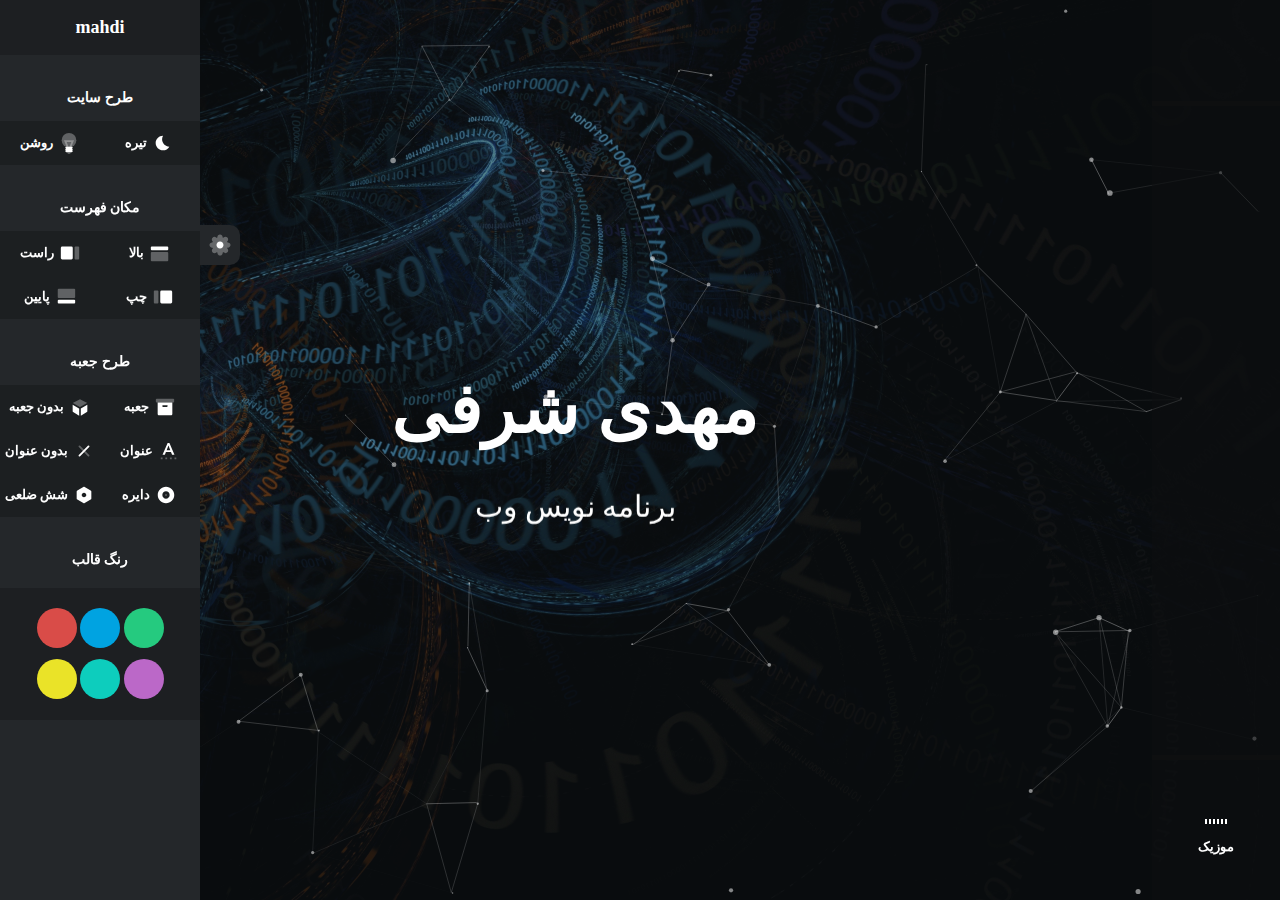
==== m.sh.p.fa/index.html @ a6674c12 "Add files via upload" ====
<!DOCTYPE html>
<html lang="fa" dir="rtl">

<head>

	<!-- Meta -->
	<meta charset="UTF-8">
	<meta name="viewport" content="width=device-width, initial-scale=1.0">
	<meta http-equiv="X-UA-Compatible" content="ie=edge">

	<!-- Title -->
	<title> مهدی شرفی|سایت شخصی  </title>

	<!-- CSS Plugins -->
	<link rel="stylesheet" href="css/plugins/bootstrap.min.css">
	<link rel="stylesheet" href="css/plugins/font-awesome.css">
	<link rel="stylesheet" href="css/plugins/magnific-popup.css">
	<link rel="stylesheet" href="css/plugins/simplebar.css">
	<link rel="stylesheet" href="css/plugins/owl.carousel.min.css">
	<link rel="stylesheet" href="css/plugins/owl.theme.default.min.css">
	<link rel="stylesheet" href="css/plugins/jquery.animatedheadline.css">

	<!-- CSS Base -->
	<link rel="stylesheet" class="theme-st" href="css/style-dark.css">

	<!-- Settings Style -->
	<link rel="stylesheet" class="pos-nav" href="css/settings/right-nav.css">
	<link rel="stylesheet" class="box-bd" href="css/settings/box/box.css">
	<link rel="stylesheet" class="box-st" href="css/settings/box/circle.css">
	<link rel="stylesheet" class="box-tl" href="css/settings/title/title.css">
	<link rel="stylesheet" class="style-cl" href="css/settings/color/green-color.css">

	<link rel="stylesheet" href="setting/style-demo.css">

	<!-- Icon and Color -->
	<link rel="shortcut icon" type="image/png" href="img/f55ed417-8613-4134-843a-6652b8ecb70e.jpg">
	<meta name="theme-color" content="#0e0f10">

</head>

<body>

	<!--Theme Options Start-->
	<div class="style-options">
		<div class="toggle-btn">
			<span>
				<svg xmlns="http://www.w3.org/2000/svg" width="28px" height="28px" viewbox="0 0 24 24">
					<g stroke="none" stroke-width="1" fill="none" fill-rule="evenodd">
						<rect x="0" y="0" width="24" height="24"></rect>
						<path d="M18.6225,9.75 L18.75,9.75 C19.9926407,9.75 21,10.7573593 21,12 C21,13.2426407 19.9926407,14.25 18.75,14.25 L18.6854912,14.249994 C18.4911876,14.250769 18.3158978,14.366855 18.2393549,14.5454486 C18.1556809,14.7351461 18.1942911,14.948087 18.3278301,15.0846699 L18.372535,15.129375 C18.7950334,15.5514036 19.03243,16.1240792 19.03243,16.72125 C19.03243,17.3184208 18.7950334,17.8910964 18.373125,18.312535 C17.9510964,18.7350334 17.3784208,18.97243 16.78125,18.97243 C16.1840792,18.97243 15.6114036,18.7350334 15.1896699,18.3128301 L15.1505513,18.2736469 C15.008087,18.1342911 14.7951461,18.0956809 14.6054486,18.1793549 C14.426855,18.2558978 14.310769,18.4311876 14.31,18.6225 L14.31,18.75 C14.31,19.9926407 13.3026407,21 12.06,21 C10.8173593,21 9.81,19.9926407 9.81,18.75 C9.80552409,18.4999185 9.67898539,18.3229986 9.44717599,18.2361469 C9.26485393,18.1556809 9.05191298,18.1942911 8.91533009,18.3278301 L8.870625,18.372535 C8.44859642,18.7950334 7.87592081,19.03243 7.27875,19.03243 C6.68157919,19.03243 6.10890358,18.7950334 5.68746499,18.373125 C5.26496665,17.9510964 5.02757002,17.3784208 5.02757002,16.78125 C5.02757002,16.1840792 5.26496665,15.6114036 5.68716991,15.1896699 L5.72635306,15.1505513 C5.86570889,15.008087 5.90431906,14.7951461 5.82064513,14.6054486 C5.74410223,14.426855 5.56881236,14.310769 5.3775,14.31 L5.25,14.31 C4.00735931,14.31 3,13.3026407 3,12.06 C3,10.8173593 4.00735931,9.81 5.25,9.81 C5.50008154,9.80552409 5.67700139,9.67898539 5.76385306,9.44717599 C5.84431906,9.26485393 5.80570889,9.05191298 5.67216991,8.91533009 L5.62746499,8.870625 C5.20496665,8.44859642 4.96757002,7.87592081 4.96757002,7.27875 C4.96757002,6.68157919 5.20496665,6.10890358 5.626875,5.68746499 C6.04890358,5.26496665 6.62157919,5.02757002 7.21875,5.02757002 C7.81592081,5.02757002 8.38859642,5.26496665 8.81033009,5.68716991 L8.84944872,5.72635306 C8.99191298,5.86570889 9.20485393,5.90431906 9.38717599,5.82385306 L9.49484664,5.80114977 C9.65041313,5.71688974 9.7492905,5.55401473 9.75,5.3775 L9.75,5.25 C9.75,4.00735931 10.7573593,3 12,3 C13.2426407,3 14.25,4.00735931 14.25,5.25 L14.249994,5.31450877 C14.250769,5.50881236 14.366855,5.68410223 14.552824,5.76385306 C14.7351461,5.84431906 14.948087,5.80570889 15.0846699,5.67216991 L15.129375,5.62746499 C15.5514036,5.20496665 16.1240792,4.96757002 16.72125,4.96757002 C17.3184208,4.96757002 17.8910964,5.20496665 18.312535,5.626875 C18.7350334,6.04890358 18.97243,6.62157919 18.97243,7.21875 C18.97243,7.81592081 18.7350334,8.38859642 18.3128301,8.81033009 L18.2736469,8.84944872 C18.1342911,8.99191298 18.0956809,9.20485393 18.1761469,9.38717599 L18.1988502,9.49484664 C18.2831103,9.65041313 18.4459853,9.7492905 18.6225,9.75 Z" fill="#000000" fill-rule="nonzero" opacity="0.3"></path>
						<path d="M12,15 C13.6568542,15 15,13.6568542 15,12 C15,10.3431458 13.6568542,9 12,9 C10.3431458,9 9,10.3431458 9,12 C9,13.6568542 10.3431458,15 12,15 Z" fill="#000000"></path>
					</g>
				</svg>
			</span>
		</div>
		<div class="style-menu" data-simplebar>
			<div class="theme-style">
				<h4 class="mt-30 mb-10">طرح سایت</h4>
				<ul>
					<li>
						<a href="css/style-dark.css">
							<svg xmlns="http://www.w3.org/2000/svg" width="22px" height="22px" viewbox="0 0 24 24">
								<g stroke="none" stroke-width="1" fill="none" fill-rule="evenodd">
									<rect x="0" y="0" width="24" height="24"></rect>
									<path d="M12.0700837,4.0003006 C11.3895108,5.17692613 11,6.54297551 11,8 C11,12.3948932 14.5439081,15.9620623 18.9299163,15.9996994 C17.5467214,18.3910707 14.9612535,20 12,20 C7.581722,20 4,16.418278 4,12 C4,7.581722 7.581722,4 12,4 C12.0233848,4 12.0467462,4.00010034 12.0700837,4.0003006 Z" fill="#000000"></path>
								</g>
							</svg> تیره
						</a>
					</li>
					<li>
						<a href="css/style-light.css">
							<svg xmlns="http://www.w3.org/2000/svg" width="22px" height="22px" viewbox="0 0 24 24">
								<g stroke="none" stroke-width="1" fill="none" fill-rule="evenodd">
									<rect x="0" y="0" width="24" height="24"></rect>
									<circle fill="#000000" opacity="0.3" cx="12" cy="9" r="8"></circle>
									<path d="M14.5297296,11 L9.46184488,11 L11.9758349,17.4645458 L14.5297296,11 Z M10.5679953,19.3624463 L6.53815512,9 L17.4702704,9 L13.3744964,19.3674279 L11.9759405,18.814912 L10.5679953,19.3624463 Z" fill="#000000" fill-rule="nonzero" opacity="0.3"></path>
									<path d="M10,22 L14,22 L14,22 C14,23.1045695 13.1045695,24 12,24 L12,24 C10.8954305,24 10,23.1045695 10,22 Z" fill="#000000" opacity="0.3"></path>
									<path d="M9,20 C8.44771525,20 8,19.5522847 8,19 C8,18.4477153 8.44771525,18 9,18 C8.44771525,18 8,17.5522847 8,17 C8,16.4477153 8.44771525,16 9,16 L15,16 C15.5522847,16 16,16.4477153 16,17 C16,17.5522847 15.5522847,18 15,18 C15.5522847,18 16,18.4477153 16,19 C16,19.5522847 15.5522847,20 15,20 C15.5522847,20 16,20.4477153 16,21 C16,21.5522847 15.5522847,22 15,22 L9,22 C8.44771525,22 8,21.5522847 8,21 C8,20.4477153 8.44771525,20 9,20 Z" fill="#000000"></path>
								</g>
							</svg> روشن
						</a>
					</li>
				</ul>
			</div>
			<div class="style-nav">
				<h4 class="mt-30 mb-10">مکان فهرست</h4>
				<ul>
					<li>
						<a href="css/settings/top-nav.css">
							<svg xmlns="http://www.w3.org/2000/svg" width="22px" height="22px" viewbox="0 0 24 24">
								<g stroke="none" stroke-width="1" fill="none" fill-rule="evenodd">
									<rect x="0" y="0" width="24" height="24"></rect>
									<rect fill="#000000" x="2" y="5" width="19" height="4" rx="1"></rect>
									<rect fill="#000000" opacity="0.3" x="2" y="11" width="19" height="10" rx="1"></rect>
								</g>
							</svg> بالا
						</a>
					</li>
					<li>
						<a href="css/settings/right-nav.css">
							<svg xmlns="http://www.w3.org/2000/svg" width="22px" height="22px" viewbox="0 0 24 24">
								<g stroke="none" stroke-width="1" fill="none" fill-rule="evenodd">
									<rect x="0" y="0" width="24" height="24"></rect>
									<rect fill="#000000" x="2" y="5" width="13" height="14" rx="1.5"></rect>
									<rect fill="#000000" opacity="0.3" x="17" y="5" width="5" height="14" rx="1"></rect>
								</g>
							</svg> راست
						</a>
					</li>
					<li>
						<a href="css/settings/left-nav.css">
							<svg xmlns="http://www.w3.org/2000/svg" width="22px" height="22px" viewbox="0 0 24 24">
								<g stroke="none" stroke-width="1" fill="none" fill-rule="evenodd">
									<rect x="0" y="0" width="24" height="24"></rect>
									<rect fill="#000000" x="9" y="5" width="13" height="14" rx="1.5"></rect>
									<rect fill="#000000" opacity="0.3" x="2" y="5" width="5" height="14" rx="1"></rect>
								</g>
							</svg> چپ
						</a>
					</li>
					<li>
						<a href="css/settings/bottom-nav.css">
							<svg xmlns="http://www.w3.org/2000/svg" width="22px" height="22px" viewbox="0 0 24 24" style="transform: rotateZ(180deg);">
								<g stroke="none" stroke-width="1" fill="none" fill-rule="evenodd">
									<rect x="0" y="0" width="24" height="24"></rect>
									<rect fill="#000000" x="2" y="5" width="19" height="4" rx="1"></rect>
									<rect fill="#000000" opacity="0.3" x="2" y="11" width="19" height="10" rx="1"></rect>
								</g>
							</svg> پایین
						</a>
					</li>
				</ul>
			</div>
			<div class="box-body">
				<h4 class="mt-30 mb-10">طرح جعبه</h4>
				<ul>
					<li>
						<a href="css/settings/box/box.css">
							<svg xmlns="http://www.w3.org/2000/svg" width="22px" height="22px" viewbox="0 0 24 24">
								<g stroke="none" stroke-width="1" fill="none" fill-rule="evenodd">
									<rect x="0" y="0" width="24" height="24"></rect>
									<path d="M4,7 L20,7 L20,19.5 C20,20.3284271 19.3284271,21 18.5,21 L5.5,21 C4.67157288,21 4,20.3284271 4,19.5 L4,7 Z M10,10 C9.44771525,10 9,10.4477153 9,11 C9,11.5522847 9.44771525,12 10,12 L14,12 C14.5522847,12 15,11.5522847 15,11 C15,10.4477153 14.5522847,10 14,10 L10,10 Z" fill="#000000"></path>
									<rect fill="#000000" opacity="0.3" x="2" y="3" width="20" height="4" rx="1"></rect>
								</g>
							</svg> جعبه
						</a>
					</li>
					<li>
						<a href="css/settings/box/no-box.css">
							<svg xmlns="http://www.w3.org/2000/svg" width="22px" height="22px" viewbox="0 0 24 24">
								<g stroke="none" stroke-width="1" fill="none" fill-rule="evenodd">
									<rect x="0" y="0" width="24" height="24"></rect>
									<path d="M4,9.67471899 L10.880262,13.6470401 C10.9543486,13.689814 11.0320333,13.7207107 11.1111111,13.740321 L11.1111111,21.4444444 L4.49070127,17.526473 C4.18655139,17.3464765 4,17.0193034 4,16.6658832 L4,9.67471899 Z M20,9.56911707 L20,16.6658832 C20,17.0193034 19.8134486,17.3464765 19.5092987,17.526473 L12.8888889,21.4444444 L12.8888889,13.6728275 C12.9050191,13.6647696 12.9210067,13.6561758 12.9368301,13.6470401 L20,9.56911707 Z" fill="#000000"></path>
									<path d="M4.21611835,7.74669402 C4.30015839,7.64056877 4.40623188,7.55087574 4.5299008,7.48500698 L11.5299008,3.75665466 C11.8237589,3.60013944 12.1762411,3.60013944 12.4700992,3.75665466 L19.4700992,7.48500698 C19.5654307,7.53578262 19.6503066,7.60071528 19.7226939,7.67641889 L12.0479413,12.1074394 C11.9974761,12.1365754 11.9509488,12.1699127 11.9085461,12.2067543 C11.8661433,12.1699127 11.819616,12.1365754 11.7691509,12.1074394 L4.21611835,7.74669402 Z" fill="#000000" opacity="0.3"></path>
								</g>
							</svg> بدون جعبه
						</a>
					</li>
				</ul>
			</div>
			<div class="box-title">
				<ul>
					<li>
						<a href="css/settings/title/title.css">
							<svg xmlns="http://www.w3.org/2000/svg" width="22px" height="22px" viewbox="0 0 24 24">
								<g stroke="none" stroke-width="1" fill="none" fill-rule="evenodd">
									<rect x="0" y="0" width="24" height="24"></rect>
									<path d="M3,19 L5,19 L5,21 L3,21 L3,19 Z M8,19 L10,19 L10,21 L8,21 L8,19 Z M13,19 L15,19 L15,21 L13,21 L13,19 Z M18,19 L20,19 L20,21 L18,21 L18,19 Z" fill="#000000" opacity="0.3"></path>
									<path d="M10.504,3.256 L12.466,3.256 L17.956,16 L15.364,16 L14.176,13.084 L8.65000004,13.084 L7.49800004,16 L4.96000004,16 L10.504,3.256 Z M13.384,11.14 L11.422,5.956 L9.42400004,11.14 L13.384,11.14 Z" fill="#000000"></path>
								</g>
							</svg> عنوان
						</a>
					</li>
					<li>
						<a href="css/settings/title/no-title.css">
							<svg xmlns="http://www.w3.org/2000/svg" width="22px" height="22px" viewbox="0 0 24 24">
								<g stroke="none" stroke-width="1" fill="none" fill-rule="evenodd">
									<g transform="translate(12.000000, 12.000000) rotate(-45.000000) translate(-12.000000, -12.000000) translate(4.000000, 4.000000)" fill="#000000">
										<rect x="0" y="7" width="16" height="2" rx="1"></rect>
										<rect opacity="0.3" transform="translate(8.000000, 8.000000) rotate(-270.000000) translate(-8.000000, -8.000000) " x="0" y="7" width="16" height="2" rx="1"></rect>
									</g>
								</g>
							</svg> بدون عنوان
						</a>
					</li>
				</ul>
			</div>
			<div class="box-style">
				<ul>
					<li>
						<a href="css/settings/box/circle.css">
							<svg xmlns="http://www.w3.org/2000/svg" width="22px" height="22px" viewbox="0 0 24 24">
								<g stroke="none" stroke-width="1" fill="none" fill-rule="evenodd">
									<rect x="0" y="0" width="24" height="24"></rect>
									<path d="M12,21 C7.02943725,21 3,16.9705627 3,12 C3,7.02943725 7.02943725,3 12,3 C16.9705627,3 21,7.02943725 21,12 C21,16.9705627 16.9705627,21 12,21 Z M12,16 C14.209139,16 16,14.209139 16,12 C16,9.790861 14.209139,8 12,8 C9.790861,8 8,9.790861 8,12 C8,14.209139 9.790861,16 12,16 Z" fill="#000000"></path>
									<circle fill="#000000" opacity="0.3" cx="12" cy="12" r="1"></circle>
								</g>
							</svg> دایره
						</a>
					</li>
					<li>
						<a href="css/settings/box/hexagon.css">
							<svg xmlns="http://www.w3.org/2000/svg" width="22px" height="22px" viewbox="0 0 24 24">
								<g stroke="none" stroke-width="1" fill="none" fill-rule="evenodd">
									<rect x="0" y="0" width="24" height="24"></rect>
									<path d="M12.7442084,3.27882877 L19.2473374,6.9949025 C19.7146999,7.26196679 20.003129,7.75898194 20.003129,8.29726722 L20.003129,15.7027328 C20.003129,16.2410181 19.7146999,16.7380332 19.2473374,17.0050975 L12.7442084,20.7211712 C12.2830594,20.9846849 11.7169406,20.9846849 11.2557916,20.7211712 L4.75266256,17.0050975 C4.28530007,16.7380332 3.99687097,16.2410181 3.99687097,15.7027328 L3.99687097,8.29726722 C3.99687097,7.75898194 4.28530007,7.26196679 4.75266256,6.9949025 L11.2557916,3.27882877 C11.7169406,3.01531506 12.2830594,3.01531506 12.7442084,3.27882877 Z M12,14.5 C13.3807119,14.5 14.5,13.3807119 14.5,12 C14.5,10.6192881 13.3807119,9.5 12,9.5 C10.6192881,9.5 9.5,10.6192881 9.5,12 C9.5,13.3807119 10.6192881,14.5 12,14.5 Z" fill="#000000"></path>
								</g>
							</svg> شش ضلعی
						</a>
					</li>
				</ul>
			</div>
			<div class="style-color mb-70">
				<h4 class="mt-30 mb-10">رنگ قالب</h4>
				<ul>
					<li><a href="css/settings/color/green-color.css" style="background-color: #25ca7f;"></a></li>
					<li><a href="css/settings/color/blue-color.css" style="background-color: #00a3e1;"></a></li>
					<li><a href="css/settings/color/red-color.css" style="background-color: #d94c48;"></a></li>
					<li><a href="css/settings/color/purple-color.css" style="background-color: #bb68c8;"></a></li>
					<li><a href="css/settings/color/sea-color.css" style="background-color: #0dcdbd;"></a></li>
					<li><a href="css/settings/color/yellow-color.css" style="background-color: #eae328;"></a></li>
				</ul>
			</div>
		</div>
	</div>

	<!-- Preloader -->
	<div id="preloader">
		<div class="loading-area">
			<div class="circle"></div>
		</div>
		<div class="left-side"></div>
		<div class="right-side"></div>
	</div>

	<!-- Main Site -->
	<div id="home">
		<div id="about">
			<div id="resume">
				<div id="portfolio">
					<div id="blog">
						<div id="contact">

							<div class="header-mobile">
								<a class="header-toggle"><i class="fas fa-bars"></i></a>
								<h2>منو</h2>
							</div>

							<!-- Left Block -->
							<nav class="header-main" data-simplebar>

								<!-- Logo -->
								<div class="logo">
									<img src="" alt="">
								</div>

								<ul>
									<li data-tooltip="خانه" data-position="top">
										<a href="#home" class="icon-h fas fa-house-damage"></a>
									</li>
									<li data-tooltip="درباره من" data-position="top">
										<a href="#about" class="icon-a fas fa-user-tie"></a>
									</li>
									<li data-tooltip="مهارت ها" data-position="top">
										<a href="#resume" class="icon-b fas fa-receipt"></a>
									</li>
									<li data-tooltip="نمونه‌کارها" data-position="top">
										<a href="#portfolio" class="fas fa-clone"></a>
									</li>
									<li data-tooltip="تماس" data-position="bottom">
										<a href="#contact" class="icon-c fas fa-envelope"></a>
									</li>
								</ul>

								<!-- Sound wave -->
								<a class="music-bg">
									<div class="lines">
										<span></span>
										<span></span>
										<span></span>
										<span></span>
										<span></span>
										<span></span>
									</div>
									<p> موزیک </p>
								</a>
							</nav>

							<!-- Home Section -->
							<div class="pt-home" style="background-image: url('img/123827_original_3950x2700.jpg')">

								<!-- Particles -->
								<div id="particles-js"></div>

								<section>

									<!-- Banner -->
									<div class="banner">
										<h1>مهدی شرفی</h1>
										<p class="cd-headline rotate-1">
											<span class="cd-words-wrapper">
												<b class="is-visible"> برنامه نویس وب  </b>
												<b>طراح انواع سایت های html.css</b>
												<b>m.sh.p</b>
												<b>فریلنسر</b>
												<b></b>
											</span>
										</p>
									</div>

									<!-- Social -->
									<div class="social">
										<ul>
											 <li><a href="https://wa.me/+989212232703"><i class="fab fa-whatsapp"></i></a></li>
											<li><a href="https://www.instagram.com/mahdi_sharafiii/" target="_blank"><i class="fab fa-instagram"></i></a></li>
											 <li><a href="https://t.me/mahdishdev"><i class="fab fa-telegram"></i></a></li> 
											 <li><a href="https://open.spotify.com/user/swfshv1x6clx6pa3zpcc4kh2e?si=oCF1dfNXTrKYcARxW3dyKQ&utm_source=whatsapp"><i class="fab fa-spotify"></i></a></li> 
											 <li><a href="#"><i class="fab fa-youtube"></i></a></li> 
										</ul>
									</div>
								</section>
							</div>

							<!-- About Section -->
							<div class="page pt-about" data-simplebar>
								<section class="container">

									<!-- Section Title -->
									<div class="header-page mt-70 mob-mt">
										<h2>درباره من</h2>
										<span></span>
									</div>

									<!-- Personal Info Start -->
									<div class="row mt-100">

										<!-- Information Block -->
										<div class="col-lg-12 col-sm-12">
											<div class="info box-1">
												<div class="row">
													<div class="col-lg-3 col-sm-4">
														<div class="photo">
															<img alt="" src="687b9170-6b01-4242-8e58-f4dc13af6b1d.jpg">
														</div>
													</div>
													<div class="col-lg-9 col-sm-8">
														<h4>مهدی شرفی</h4>
														<div class="loc">
															<i class="fas fa-map-marked-alt"></i> هرمزگان، ایران
														</div>
														<p>مهدی شرفی هستم. برنامه نویسی رو از 8 ماه پیش با علاقه و اشتیاق بسیار شروع کردم و الان یک توسعه دهنده وبسایت html.cssهستم
														</p>
														<p> علاقه ای به برنامه نویسی موبایل ندارم و حرفه و علاقه من در زمینه برنامه نویسی وب هست
														</p>
													</div>

													<!-- Icon Info -->
													<div class="col-lg-3 col-sm-4">
														<div class="info-icon">
															<i class="fas fa-award"></i>
															<div class="desc-icon">
																<h6>مدارک </h6>
																<p>html / css</p>
															</div>
														</div>
													</div>

													<!-- Icon Info -->
													<div class="col-lg-3 col-sm-4">
														<div class="info-icon">
															<i class="fas fa-chalkboard-teacher"></i>
															<div class="desc-icon">
																<h6>front end</h6>
																<p>front end</p>
															</div>
														</div>
													</div>

													<!-- Icon Info -->
													<div class="col-lg-3 col-sm-4">
														<div class="info-icon">
															<i class="far fa-calendar-alt"></i>
															<div class="desc-icon">
																<h6>6 ماه تجربه</h6>
																<p>برنامه نویسی</p>
															</div>
														</div>
													</div>
													<div class="col-lg-3 col-sm-4">
														<div class="info-icon">
															<i class="fas fa-code"></i>
															<div class="desc-icon">
																<h6>برنامه نویس وب</h6>
																<p>Web </p>
															</div>
														</div>
													</div>
													<!-- <div class="col-lg-3 col-sm-12 pt-50">
														<a href="#" class="btn-st">دریافت رزومه</a>
													</div> -->
												</div>
											</div>
										</div>
									</div>

									<!-- Interests Row Start -->
									<div class="row mt-100">

										<!-- Header Block -->
										<div class="col-md-12">
											<div class="header-box mb-50">
												<h3>علایق من</h3>
											</div>
										</div>

										<div class="col-lg-12 col-sm-12">
											<div class="box-2">
												<div class="row">
													<!-- Interests Item -->
													<div class="col-lg-3 col-sm-6">
														<div class="inter-icon">
															<i class="fas fa-code"></i>
															<div class="desc-inter">
																<h6>کد زدن</h6>
															</div>
														</div>
													</div>
													<!-- Interests Item -->
													<div class="col-lg-3 col-sm-6">
														<div class="inter-icon">
															<i class="fas fa-music"></i>
															<div class="desc-inter">
																<h6>موزیک</h6>
															</div>
														</div>
													</div>

													<!-- Interests Item -->
													<div class="col-lg-3 col-sm-6">
														<div class="inter-icon">
															<i class="fas fa-route"></i>
															<div class="desc-inter">
																<h6>گردشگری</h6>
															</div>
														</div>
													</div>

													

													<!-- Interests Item -->
													<div class="col-lg-3 col-sm-6">
														<div class="inter-icon">
															<i class="fas fa-film"></i>
															<div class="desc-inter">
																<h6>فیلم</h6>
															</div>
														</div>
													</div>

													<!-- Interests Item -->
													

													<!-- Interests Item -->
													<div class="col-lg-3 col-sm-6">
														<div class="inter-icon">
															<i class="fas fa-book"></i>
															<div class="desc-inter">
																<h6>کتاب</h6>
															</div>
														</div>
													</div>

													<!-- Interests Item -->
													<div class="col-lg-3 col-sm-6">
														<div class="inter-icon">
															<i class="fas fa-gamepad"></i>
															<div class="desc-inter">
																<h6>بازی</h6>
															</div>
														</div>
													</div>
												</div>
											</div>
										</div>
									</div>
								</section>
							</div>

							<!-- Resume Section -->
							<div class="page pt-resume" data-simplebar>
								<section class="container">

									<!-- Section Title -->
									<!-- <div class="header-page mt-70 mob-mt">
										<h2> ها</h2>
										<span></span>
									</div> -->

									<!-- Experience & Education Row Start -->
									

									<!-- Skills Row Start -->
									<div class="row mt-100">

										<!-- Header Block -->
										<div class="col-md-12">
											<div class="header-box mb-50">
												<h3>مهارت ها</h3>
											</div>
										</div>
									</div>

									<div class="box-1 skills">
										<div class="row">
											<div class="col-md-6">

												<!-- Skill Item -->
												<div class="skill-item">
													<h4 class="progress-title">html</h4>
													<div class="progress">
														<div class="progress-bar" style="width:93%">
															<div class="progress-value">93%</div>
														</div>
													</div>
												</div>

												<!-- Skill Item -->
												<div class="skill-item">
													<h4 class="progress-title">Javascript</h4>
													<div class="progress">
														<div class="progress-bar" style="width:30%">
															<div class="progress-value">30%</div>
														</div>
													</div>
												</div>

												<!-- Skill Item -->
												<div class="skill-item">
													<h4 class="progress-title"></h4>
													<div class="progress">
														<div class="progress-bar" style="width:0%">
															<div class="progress-value"></div>
														</div>
													</div>
												</div>

												<!-- Skill Item -->
												<div class="skill-item">
													<h4 class="progress-title"></h4> </h4>
													<div class="progress">
														<div class="progress-bar" style="width:0%">
															<div class="progress-value"></div>
														</div>
													</div>
												</div>
												<!-- Skill Item -->
												<div class="skill-item">
													<h4 class="progress-title"></h4>
													<div class="progress">
														<div class="progress-bar" style="width:0%">
															<div class="progress-value"></div>
														</div>
													</div>
												</div>
												<!-- Skill Item -->
												<div class="skill-item">
													<h4 class="progress-title"></h4>
													<div class="progress">
														<div class="progress-bar" style="width:0%">
															<div class="progress-value"></div>
														</div>
													</div>
												</div>
												<!-- Skill Item -->
												<div class="skill-item">
													<h4 class="progress-title"> </h4>
													<div class="progress">
														<div class="progress-bar" style="width:0%">
															<div class="progress-value"></div>
														</div>
													</div>
												</div>
												<!-- Skill Item -->
												<div class="skill-item">
													<h4 class="progress-title"></h4>
													<div class="progress">
														<div class="progress-bar" style="width:0%">
															<div class="progress-value"></div>
														</div>
													</div>
												</div>
											</div>
											<div class="col-md-6">
																								<!-- Skill Item -->
																								<div class="skill-item">
																									<h4 class="progress-title">css</h4>
																									<div class="progress">
																										<div class="progress-bar" style="width:80%">
																											<div class="progress-value">80%</div>
																										</div>
																									</div>
																								</div>
																								<!-- Skill Item -->
																								<div class="skill-item">
																									<h4 class="progress-title">html5 </h4>
																									<div class="progress">
																										<div class="progress-bar" style="width:90%">
																											<div class="progress-value">90%</div>
																										</div>
																									</div>
																								</div>
												
																								<div class="skill-item">
																									<h4 class="progress-title"></h4>
																									<div class="progress">
																										<div class="progress-bar" style="width:0%">
																											<div class="progress-value"></div>
																										</div>
																									</div>
																								</div>
																								<div class="skill-item">
																									<h4 class="progress-title"></h4>
																									<div class="progress">
																										<div class="progress-bar" style="width:0%">
																											<div class="progress-value"></div>
																										</div>
																									</div>
																								</div>
																								<div class="skill-item">
																									<h4 class="progress-title"></h4>
																									<div class="progress">
																										<div class="progress-bar" style="width:0%">
																											<div class="progress-value"></div>
																										</div>
																									</div>
																								</div>
												
																								<div class="skill-item">
																									<h4 class="progress-title">  </h4>
																									<div class="progress">
																										<div class="progress-bar" style="width:0%">
																											<div class="progress-value"></div>
																										</div>
																									</div>
																								</div>
																								<div class="skill-item">
																									<h4 class="progress-title"></h4>
																									<div class="progress">
																										<div class="progress-bar" style="width:0%">
																											<div class="progress-value"></div>
																										</div>
																									</div>
																								</div>
																								<div class="skill-item">
																									<h4 class="progress-title"> </h4>
																									<div class="progress">
																										<div class="progress-bar" style="width:0%">
																											<div class="progress-value"></div>
																										</div>
																									</div>
																								</div>
											</div>
										</div>
									</div>

									<!-- Work Process Row Start -->
									<div class="row mt-100">

										<!-- Header Block -->
										<div class="col-md-12">
											<div class="header-box mb-50">
												<h3>پروسه کاری من</h3>
											</div>
										</div>
									</div>

									<div class="box-2 work-process mb-100">
										<div class="row">
											<div class="col-lg-4 col-sm-12 ltr">

												<!-- Working Process Item-->
												<div class="single-wp width-sm process-1">
													<p class="wp-step">01</p>
													<h4 class="wp-title">بررسی ایده</h4>
												</div>

												<!-- Working Process Item-->
												<div class="single-wp width-sm process-2">
													<p class="wp-step">02</p>
													<h4 class="wp-title">ارائه طرح اولیه</h4>
													
												</div>
											</div>

											<div class="col-lg-4 hidden-sm">

												<!-- Working Process Circle-->
												<div class="wp-circle">
													<h4>پروسه کاری</h4>
													<span class="dots top-l"></span>
													<span class="dots bottom-l"></span>
													<span class="dots top-r"></span>
													<span class="dots bottom-r"></span>
												</div>
											</div>

											<div class="col-lg-4 col-sm-12 rtl">

												<!-- Working Process Item-->
												<div class="single-wp width-sm process-3">
													<p class="wp-step">03</p>
													<h4 class="wp-title">طرح اولیه وب</h4>
							
												</div>

												<!-- Working Process Item-->
												<div class="single-wp width-sm process-4">
													<p class="wp-step">04</p>
													<h4 class="wp-title">طرح نهایی</h4>
										
												</div>
											</div>
										</div>
									</div>
								</section>
							</div>

							<!-- Portfolio Section -->
							<div class="page pt-portfolio" data-simplebar>
								<section class="container">

									<!-- Section Title -->
									<div class="header-page mt-70 mob-mt">
										<h2>نمونه‌کارها</h2>
										<span></span>
									</div>

									<!-- Portfolio Filter Row Start -->
									<div class="row mt-100">
										<div class="col-lg-12 col-sm-12 portfolio-filter">
											<ul>
												<li class="active" data-filter="*">پروژه ها</li>
											</ul>
										</div>
									</div>

									<!-- Portfolio Item Row Start -->
									<div class="row portfolio-items mt-100 mb-100">

										<!-- Portfolio Item -->
										<div class="item col-lg-4 col-sm-6 graphic">
											
												<figcaption>
											
											</figure>
										</div>

										<!-- Portfolio Item -->
										<div class="item col-lg-4 col-sm-6 design">
											<figure>
												<img alt="" src="7120d65d-9125-4c08-ad0b-6c0814b1a7b0.jpg">
												<figcaption>
													<h3>تور بزرگ هرمزگان</h3>
													<p>گردشگری</p><i class="fas fa-image"></i>	<i class="fas fa-image"><a href="fas fa-eye"></a></i>													
													<a class="https://mahdisharafi.github.io/tour-hormozgan/" href="https://mahdisharafi.github.io/tour-hormozgan/"></a>													
												</figcaption>
											</figure>
										</div>
										<!-- Portfolio Item -->
										<div class="item col-lg-4 col-sm-6 graphic">
											<figure>
											
												</figcaption>
											</figure>
										</div>

										<!-- Portfolio Item -->
										<div class="item col-lg-4 col-sm-6 graphic">
											<figure>
											
												</figcaption>
											</figure>
										</div>

										<!-- Portfolio Item -->
										<div class="item col-lg-4 col-sm-6 brand">
											<figure>
											
												<figcaption>
												
											</figure>
										</div>

										<!-- Portfolio Item -->
										<div class="item col-lg-4 col-sm-6 graphic">
											<figure>
											
												</figcaption>
											</figure>
										</div>

									

										
									</div>
								</section>
							</div>
							<!-- Blog Section -->
							<div class="page pt-blog" data-simplebar>
								<section class="container">

									<!-- Section Title -->
									<div class="header-page mt-70 mob-mt">
										<h2>بلاگ</h2>
										<span></span>
									</div>

									<!-- Blog Row Start -->
									<div class="row blog-masonry mt-100 mb-50">

										<!-- Blog Item -->
										<div class="col-lg-4 col-sm-6">
											<div class="blog-item">
												<div class="thumbnail">
													<a href="blog-single.html"><img alt="" src="img/blog/img-1.jpg"></a>
												</div>
												<h4><a href="blog-single.html">راه موفقیت</a></h4>
												<ul>
													<li><a href="#">15 اسفند 1398</a></li>
													<li><a href="#">سبک زندگی</a></li>
												</ul>
												<div class="blog-btn">
													<a href="blog-single.html" class="btn-st">بیشتر بخوانید</a>
												</div>
											</div>
										</div>

										<!-- Blog Item -->
										<div class="col-lg-4 col-sm-6">
											<div class="blog-item">
												<div class="thumbnail">
													<a href="blog-single.html"><img alt="" src="img/blog/img-2.jpg"></a>
													<a href="video/video-iframe.html" class="btn-play"></a>
												</div>
												<h4><a href="blog-single.html">راه موفقیت</a></h4>
												<ul>
													<li><a href="#">10 اسفند 1398</a></li>
													<li><a href="#">سبک زندگی</a></li>
												</ul>
												<div class="blog-btn">
													<a href="blog-single.html" class="btn-st">بیشتر بخوانید</a>
												</div>
											</div>
										</div>

										<!-- Blog Item -->
										<div class="col-lg-4 col-sm-6">
											<div class="blog-item">
												<div class="thumbnail">
													<a href="blog-single.html"><img alt="" src="img/blog/img-3.jpg"></a>
												</div>
												<h4><a href="blog-single.html">راه موفقیت</a></h4>
												<ul>
													<li><a href="#">2 اسفند 1398</a></li>
													<li><a href="#">کار</a></li>
												</ul>
												<p>لورم ایپسوم متن ساختگی با تولید سادگی نامفهوم از صنعت چاپ و با استفاده از طراحان گرافیک است. چاپگرها و متون بلکه روزنامه</p>
												<div class="blog-btn">
													<a href="blog-single.html" class="btn-st">بیشتر بخوانید</a>
												</div>
											</div>
										</div>

										<!-- Blog Item -->
										<div class="col-lg-4 col-sm-6">
											<div class="blog-item">
												<div class="thumbnail">
													<a href="blog-single.html"><img alt="" src="img/blog/img-4.jpg"></a>
												</div>
												<h4><a href="blog-single.html">راه موفقیت</a></h4>
												<ul>
													<li><a href="#">29 بهمن 1398</a></li>
													<li><a href="#">حرفه</a></li>
												</ul>
												<div class="blog-btn">
													<a href="blog-single.html" class="btn-st">بیشتر بخوانید</a>
												</div>
											</div>
										</div>

										<!-- Blog Item -->
										<div class="col-lg-4 col-sm-6">
											<div class="blog-item">
												<div class="thumbnail">
													<a href="blog-single.html"><img alt="" src="img/blog/img-5.jpg"></a>
												</div>
												<h4><a href="blog-single.html">راه موفقیت</a></h4>
												<ul>
													<li><a href="#">14 بهمن 1398</a></li>
													<li><a href="#">سبک زندگی</a></li>
												</ul>
												<p>لورم ایپسوم متن ساختگی با تولید سادگی نامفهوم از صنعت چاپ و با استفاده از طراحان گرافیک است. چاپگرها و متون بلکه روزنامه</p>
												<div class="blog-btn">
													<a href="blog-single.html" class="btn-st">بیشتر بخوانید</a>
												</div>
											</div>
										</div>

										<!-- Blog Item -->
										<div class="col-lg-4 col-sm-6">
											<div class="blog-item">
												<div class="thumbnail">
													<a href="blog-single.html"><img alt="" src="img/blog/img-6.jpg"></a>
													<a href="video/video-iframe.html" class="btn-play"></a>
												</div>
												<h4><a href="blog-single.html">راه موفقیت</a></h4>
												<ul>
													<li><a href="#">29 دی 1398</a></li>
													<li><a href="#">حرفه</a></li>
												</ul>
												<div class="blog-btn">
													<a href="blog-single.html" class="btn-st">بیشتر بخوانید</a>
												</div>
											</div>
										</div>
									</div>

									<div class="row mt-60 mb-90">
										<div class="col-lg-12 col-sm-12 text-center">
											<a href="blog-list.html" class="btn-st">مشاهده همه مطالب بلاگ</a>
										</div>
									</div>

								</section>
							</div>

							<!-- Contact Section -->
							<div class="page pt-contact" data-simplebar>
								<section class="container">

									<!-- Section Title -->
									<div class="header-page mt-70 mob-mt">
										<h2>تماس</h2>
										<span></span>
									</div>

									<!-- Form Start -->
									<div class="row mt-100">
										<div class="col-lg-12 col-sm-12">
											<div class="contact-form ">
												<form method="post" class="box-1 contact-valid" id="contact-form">
													<div class="row">
														<div class="col-lg-6 col-sm-12">
															<input type="text" name="name" id="name" class="form-control" placeholder="نام *">
														</div>
														<div class="col-lg-6 col-sm-12 mt-3 mt-lg-0">
															<input type="email" name="email" id="email" class="form-control" placeholder="* ایمیل" dir="ltr">
														</div>
														<div class="col-lg-12 col-sm-12">
															<textarea class="form-control" name="note" id="note" placeholder="پیام شما"></textarea>
														</div>
														<div class="col-lg-12 col-sm-12 text-center">
															<button type="submit" class="btn-st">ارسال پیام</button>
															<div id="loader">
																<i class="fas fa-sync"></i>
															</div>
														</div>
														<div class="col-lg-12 col-sm-12">
															<div class="error-messages">
																<div id="success">
																	<i class="far fa-check-circle"></i>متشکریم، پیام شما ارسال شد.
																</div>
																<div id="error">
																	<i class="far fa-times-circle"></i>خطایی در هنگام ارسال ایمیل رخ داد. لطفا مجدد تلاش کنید.
																</div>
															</div>
														</div>
													</div>
												</form>
											</div>
										</div>
									</div>

									<!-- Contact Info -->
									<div class="box-2 contact-info">
										<div class="row">
											<div class="col-lg-4 col-sm-12 info">
												<i class="fas fa-paper-plane"></i>
												<p>mahdi.sharafi@outlook.com</p>
												<span>ایمیل</span>
											</div>
											<div class="col-lg-4 col-sm-12 info">
												<i class="fas fa-map-marker-alt"></i>
												<p>ایران. هرمزگان</p>
												<span>آدرس</span>
											</div>
											<div class="col-lg-4 col-sm-12 info">
												<i class="fas fa-phone"></i>
												<p><span class="ltr-text">09212232703</span></p>
												<span>تلفن</span>
											</div>
										</div>
									</div>
								</section>
							</div>

						</div>
					</div>
				</div>
			</div>
		</div>
	</div>

	<!-- All Script -->
	<script src="js/jquery.min.js"></script>
	<script src="js/isotope.pkgd.min.js"></script>
	<script src="js/bootstrap.min.js"></script>
	<script src="js/simplebar.js"></script>
	<script src="js/owl.carousel.min.js"></script>
	<script src="js/jquery.magnific-popup.min.js"></script>
	<script src="js/jquery.animatedheadline.min.js"></script>
	<script src="js/jquery.easypiechart.js"></script>
	<script src="js/jquery.validation.js"></script>
	<script src="js/tilt.js"></script>
	<script src="js/main.js"></script>
	<script src="https://maps.google.com/maps/api/js?key=AIzaSyAEn4c_T1rFt7ltf_oNavnjND8dDPm4KQs&language=fa"></script>

	<!-- Page Script -->
	<script src="js/particles.min.js"></script>
	<script>
		particlesJS.load('particles-js', 'js/particles.json', function () {
			console.log('callback - particles.js config loaded');
		});
	</script>

	<script src="setting/main-demo.js"></script>

</body>

</html>
---- m.sh.p.fa/css/plugins/simplebar.css ----
[data-simplebar] {
    position: relative;
    flex-direction: column;
    flex-wrap: wrap;
    justify-content: flex-start;
    align-content: flex-start;
    align-items: flex-start;
    width: inherit;
    height: inherit;
    max-width: inherit;
    max-height: inherit;
}

.simplebar-wrapper {
    overflow: hidden;
    width: inherit;
    height: inherit;
    max-width: inherit;
    max-height: inherit;
}

.simplebar-mask {
    direction: inherit;
    position: absolute;
    overflow: hidden;
    padding: 0;
    margin: 0;
    left: 0;
    top: 0;
    bottom: 0;
    right: 0;
    width: auto !important;
    height: auto !important;
    z-index: 0;
}

.simplebar-offset {
    direction: inherit !important;
    box-sizing: inherit !important;
    resize: none !important;
    position: absolute;
    top: 0;
    left: 0;
    bottom: 0;
    right: 0;
    padding: 0;
    margin: 0;
    -webkit-overflow-scrolling: touch;
}

.simplebar-content {
    direction: inherit;
    box-sizing: border-box !important;
    position: relative;
    display: block;
    height: 100%; /* Required for horizontal native scrollbar to not appear if parent is taller than natural height */
    width: auto;
    visibility: visible;
    overflow: scroll; /* Scroll on this element otherwise element can't have a padding applied properly */
    max-width: 100%; /* Not required for horizontal scroll to trigger */
    max-height: 100%; /* Needed for vertical scroll to trigger */
}

.simplebar-placeholder {
    max-height: 100%;
    max-width: 100%;
    width: 100%;
    pointer-events: none;
}

.simplebar-height-auto-observer-wrapper {
    box-sizing: inherit !important;
    height: 100%;
    width: inherit;
    max-width: 1px;
    position: relative;
    float: left;
    max-height: 1px;
    overflow: hidden;
    z-index: -1;
    padding: 0;
    margin: 0;
    pointer-events: none;
    flex-grow: inherit;
    flex-shrink: 0;
    flex-basis: 0;
}

.simplebar-height-auto-observer {
    box-sizing: inherit;
    display: block;
    opacity: 0;
    position: absolute;
    top: 0;
    left: 0;
    height: 1000%;
    width: 1000%;
    min-height: 1px;
    min-width: 1px;
    overflow: hidden;
    pointer-events: none;
    z-index: -1;
}

.simplebar-track {
    z-index: 1;
    position: absolute;
    right: 0;
    bottom: 0;
    pointer-events: none;
}

.simplebar-scrollbar {
    position: absolute;
    right: 2px;
    width: 7px;
    min-height: 10px;
}

.simplebar-scrollbar:before {
    position: absolute;
    content: "";
    background: black;
    border-radius: 7px;
    left: 0;
    right: 0;
    opacity: 0;
    transition: opacity 0.2s linear;
}

.simplebar-track .simplebar-scrollbar.simplebar-visible:before {
    /* When hovered, remove all transitions from drag handle */
    opacity: 0.5;
    transition: opacity 0s linear;
}

.simplebar-track.simplebar-vertical {
    top: 0;
    width: 11px;
}

.simplebar-track.simplebar-vertical .simplebar-scrollbar:before {
    top: 2px;
    bottom: 2px;
}

.simplebar-track.simplebar-horizontal {
    left: 0;
    height: 11px;
}

.simplebar-track.simplebar-horizontal .simplebar-scrollbar:before {
    height: 100%;
    left: 2px;
    right: 2px;
}

.simplebar-track.simplebar-horizontal .simplebar-scrollbar {
    right: auto;
    left: 0;
    top: 2px;
    height: 7px;
    min-height: 0;
    min-width: 10px;
    width: auto;
}

/* Rtl support */
[data-simplebar-direction="rtl"] .simplebar-track.simplebar-vertical {
    right: auto;
    left: 0;
}

.hs-dummy-scrollbar-size {
    direction: rtl;
    position: fixed;
    opacity: 0;
    visibility: hidden;
    height: 500px;
    width: 500px;
    overflow-y: hidden;
    overflow-x: scroll;
}
---- m.sh.p.fa/css/style-dark.css ----
/* -----------------------------------------------
				CSS Styles Dark
--------------------------------------------------

    Template Name: Baha - Personal Portfolio Template

--------------------------------------------------

Table of Content

	1. Body and Core Css
	2. Section Css
	3. Menu Css
	4. Home Section
	5. About Section
	6. Resume Section
	7. Portfolio Section
	8. Blog Section
	9. Contact Section
	10. Blog Page Css
	11. Blog List Css
	12. Preloader Css
	13. Tooltip Css
	14. Responsible Css
	15. Animation Css

----------------------------------- */

/* -----------------------------------
		1. Body and Core Css
----------------------------------- */

@import url("font/primary-iran-yekan.css");
@import url("font/secondary-aviny.css");

* {
	margin: 0;
	padding: 0;
	font-family: inherit;
	outline: none !important;
	list-style: none !important;
	text-decoration: none !important;
}

*:after,
*:before {
	-webkit-box-sizing: border-box;
			box-sizing: border-box;
	padding: 0;
	margin: 0;
}

body {
	direction: rtl;
	font-family: "primary-font", "segoe ui", "tahoma";
	font-size: 14px;
	color: #fff;
	overflow: hidden;
	background-color: #0e0f10;
	-webkit-font-smoothing: antialiased;
	-moz-osx-font-smoothing: grayscale;
}

.ltr-text {
	display: inline-block;
	direction: ltr;
}

.primary-font {
	font-family: "primary-font", "segoe ui", "tahoma" !important;
}

.secondary-font {
	font-family: "secondary-font", "primary-font", "segoe ui", "tahoma" !important;
}

a {
	color: #fff;
	-webkit-transition: all .3s ease-in-out;
			transition: all .3s ease-in-out;
}

a:hover,
a:focus {
	color: #fff;
}

h1,
h2,
h3,
h4,
h5,
h6 {
	margin: 0;
	padding: 0;
	color: #fff;
	font-weight: 700;
	font-family: "secondary-font", "primary-font", "segoe ui", "tahoma";
	line-height: 1.85;
}

p {
	line-height: 2;
}

h1 {
	font-size: 70px;
}

h2 {
	font-size: 35px;
}

h3 {
	font-size: 26px;
}

h4 {
	font-size: 18px;
}

i, em {
	font-style: normal;
}

img {
	max-width: 100%;
}

blockquote {
	position: relative;
	padding: 30px;
	background-color: rgba(0, 0, 0, .5);
}

blockquote span {
	display: block;
	font-size: 14px;
	margin-top: 20px;
}

blockquote span img {
	width: 40px;
	height: 40px;
	margin-left: 10px;
	-webkit-border-radius: 50%;
			border-radius: 50%;
}

/* Button Style */
.btn-st {
	position: relative;
	display: inline-block;
	color: #fff;
	cursor: pointer;
	font-size: 18px;
	font-weight: 300;
	background-color: transparent;
	border: none;
	z-index: 2;
}

.btn-st:before {
	content: '';
	position: absolute;
	width: 40%;
	height: 200%;
	top: -50%;
	right: -15%;
	background: #0e0f10;
	padding: 0px;
	-webkit-border-radius: 10px;
			border-radius: 10px;
	z-index: -1;
	-webkit-transition: all .3s ease-in-out;
			transition: all .3s ease-in-out;
}

.btn-st:after {
	content: '';
	position: absolute;
	width: 110%;
	height: 10%;
	top: 105%;
	right: -5%;
	background: #fff;
	padding: 0px;
	z-index: 0;
	-webkit-transition: all .3s ease-in-out;
			transition: all .3s ease-in-out;
}

.btn-st:hover:before {
	-webkit-border-radius: 0;
			border-radius: 0;
	-webkit-transform: translateX(-120%) scaleX(3) scaleY(0.8);
			transform: translateX(-120%) scaleX(3) scaleY(0.8);
}

.btn-st:hover:after {
	-webkit-transform: translateX(55%) translateY(-550%) rotate(-90deg) scaleX(0.3);
			transform: translateX(55%) translateY(-550%) rotate(-90deg) scaleX(0.3);
}

.pt-about .price .footer-price .btn-st:before,
.pt-blog .blog-item .blog-btn .btn-st:before {
	height: 165%;
    top: -30%;
}

.pt-about .price .footer-price .btn-st,
.pt-blog .blog-item .blog-btn .btn-st {
    font-size: 16px;
}

/* Music Bg */
.music-bg {
	display: block;
	cursor: pointer;
	padding: 40px 0;
	text-align: center;
	border-color: #0e0f10;
	border-top: 5px solid #0e0f10;
	visibility: hidden;
	z-index: 10;
	-webkit-transition: all .3s ease;
			transition: all 0.3s ease;
}

.music-bg p {
	margin: 0;
	font-size: 13px;
	font-weight: 700;
}

.music-bg .lines {
    display: flex;
    width: 24px;
    height: 24px;
    margin: 0 auto 10px;
    align-items: flex-end;
}

.music-bg .lines span {
    display: inline-flex;
    margin: 0px 1px;
    width: 7px;
    height: 5px;
    background: #fff;
}

.audio-on .music-bg .lines span:nth-child(1) {
    -webkit-animation: musicline 2s 0.5s ease-out alternate infinite;
    		animation: musicline 2s 0.5s ease-out alternate infinite;
}

.audio-on .music-bg .lines span:nth-child(2) {
    -webkit-animation: musicline 2s 1s ease-out alternate infinite;
    		animation: musicline 2s 1s ease-out alternate infinite;
}

.audio-on .music-bg .lines span:nth-child(3) {
    -webkit-animation: musicline 2s 1.5s ease-out alternate infinite;
    		animation: musicline 2s 1.5s ease-out alternate infinite;
}

.audio-on .music-bg .lines span:nth-child(4) {
    -webkit-animation: musicline 2s 0.25s ease-out alternate infinite;
    		animation: musicline 2s 0.25s ease-out alternate infinite;
}

.audio-on .music-bg .lines span:nth-child(5) {
    -webkit-animation: musicline 2s 0.75s ease-out alternate infinite;
    		animation: musicline 2s 0.75s ease-out alternate infinite;
}

.audio-on .music-bg .lines span:nth-child(6) {
    -webkit-animation: musicline 2s 1.25s ease-out alternate infinite;
    		animation: musicline 2s 1.25s ease-out alternate infinite;
}

/* ---------- Margin & Padding --------- */

.mt-0 {
    margin-top: 0 !important;
}
.mt-5 {
    margin-top: 5px !important;
}
.mt-10 {
    margin-top: 10px !important;
}
.mt-15 {
    margin-top: 15px !important;
}
.mt-20 {
    margin-top: 20px !important;
}
.mt-25 {
    margin-top: 25px !important;
}
.mt-30 {
    margin-top: 30px !important;
}
.mt-35 {
    margin-top: 35px !important;
}
.mt-40 {
    margin-top: 40px !important;
}
.mt-45 {
    margin-top: 45px !important;
}
.mt-50 {
    margin-top: 50px !important;
}
.mt-55 {
    margin-top: 55px !important;
}
.mt-60 {
    margin-top: 60px !important;
}
.mt-65 {
    margin-top: 65px !important;
}
.mt-70 {
    margin-top: 70px !important;
}
.mt-75 {
    margin-top: 75px !important;
}
.mt-80 {
    margin-top: 80px !important;
}
.mt-85 {
    margin-top: 85px !important;
}
.mt-90 {
    margin-top: 90px !important;
}
.mt-95 {
    margin-top: 95px !important;
}
.mt-100 {
    margin-top: 100px !important;
}

/* Custom Margin Bottom */
.mb-0 {
    margin-bottom: 0 !important;
}
.mb-5 {
    margin-bottom: 5px !important;
}
.mb-10 {
    margin-bottom: 10px !important;
}
.mb-15 {
    margin-bottom: 15px !important;
}
.mb-20 {
    margin-bottom: 20px !important;
}
.mb-25 {
    margin-bottom: 25px !important;
}
.mb-30 {
    margin-bottom: 30px !important;
}
.mb-35 {
    margin-bottom: 35px !important;
}
.mb-40 {
    margin-bottom: 40px !important;
}
.mb-45 {
    margin-bottom: 45px !important;
}
.mb-50 {
    margin-bottom: 50px !important;
}
.mb-55 {
    margin-bottom: 55px !important;
}
.mb-60 {
    margin-bottom: 60px !important;
}
.mb-65 {
    margin-bottom: 65px !important;
}
.mb-70 {
    margin-bottom: 70px !important;
}
.mb-75 {
    margin-bottom: 75px !important;
}
.mb-80 {
    margin-bottom: 80px !important;
}
.mb-85 {
    margin-bottom: 85px !important;
}
.mb-90 {
    margin-bottom: 90px !important;
}
.mb-95 {
    margin-bottom: 95px !important;
}
.mb-100 {
    margin-bottom: 100px !important;
}
.m-0 {
    margin: 0px !important;
}

/* Custom Padding top */
.pt-0 {
    padding-top: 0 !important;
}
.pt-5 {
    padding-top: 5px !important;
}
.pt-10 {
    padding-top: 10px !important;
}
.pt-15 {
    padding-top: 15px !important;
}
.pt-20 {
    padding-top: 20px !important;
}
.pt-25 {
    padding-top: 25px !important;
}
.pt-30 {
    padding-top: 30px !important;
}
.pt-35 {
    padding-top: 35px !important;
}
.pt-40 {
    padding-top: 40px !important;
}
.pt-45 {
    padding-top: 45px !important;
}
.pt-50 {
    padding-top: 50px !important;
}
.pt-55 {
    padding-top: 55px !important;
}
.pt-60 {
    padding-top: 60px !important;
}
.pt-65 {
    padding-top: 65px !important;
}
.pt-70 {
    padding-top: 70px !important;
}
.pt-75 {
    padding-top: 75px !important;
}
.pt-80 {
    padding-top: 80px !important;
}
.pt-85 {
    padding-top: 85px !important;
}
.pt-90 {
    padding-top: 90px !important;
}
.pt-95 {
    padding-top: 95px !important;
}
.pt-100 {
    padding-top: 100px !important;
}

/* Custom Padding top */
.pb-0 {
    padding-bottom: 0 !important;
}
.pb-5 {
    padding-bottom: 5px !important;
}
.pb-10 {
    padding-bottom: 10px !important;
}
.pb-15 {
    padding-bottom: 15px !important;
}
.pb-20 {
    padding-bottom: 20px !important;
}
.pb-25 {
    padding-bottom: 25px !important;
}
.pb-30 {
    padding-bottom: 30px !important;
}
.pb-35 {
    padding-bottom: 35px !important;
}
.pb-40 {
    padding-bottom: 40px !important;
}
.pb-45 {
    padding-bottom: 45px !important;
}
.pb-50 {
    padding-bottom: 50px !important;
}
.pb-55 {
    padding-bottom: 55px !important;
}
.pb-60 {
    padding-bottom: 60px !important;
}
.pb-65 {
    padding-bottom: 65px !important;
}
.pb-70 {
    padding-bottom: 70px !important;
}
.pb-75 {
    padding-bottom: 75px !important;
}
.pb-80 {
    padding-bottom: 80px !important;
}
.pb-85 {
    padding-bottom: 85px !important;
}
.pb-90 {
    padding-bottom: 90px !important;
}
.pb-95 {
    padding-bottom: 95px !important;
}
.pb-100 {
    padding-bottom: 100px !important;
}
.p-0 {
    padding: 0 !important;
}

/* -----------------------------------
		3. Section Css
----------------------------------- */
/* Addition Background */
.addition-bg {
 	position: absolute;
 	width: 100%;
 	height: 100%;
	top: 0;
 	right: 0;
 	overflow: hidden;
 	z-index: -1;
}

/* Fullscreen Slider */
.slide-kenburns-bg {
 	position: relative;
 	width: 100%;
 	height: 100%;
 	top: 0;
	right: 0;
 	overflow: hidden;
 	z-index: 0;
}

.slide-kenburns {
 	position: absolute;
	width: 100%;
 	height: 100%;
 	top: 0;
 	right: 0;
 	-webkit-animation: kenburnsSlide 18s linear infinite 0s;
 			animation: kenburnsSlide 18s linear infinite 0s;
	opacity: 0;
}

.slide-kenburns-1 {
 	background-image: url(../img/slider/slide-1.jpg);
}

.slide-kenburns-2 {
 	background-image: url(../img/slider/slide-2.jpg);
}

.slide-kenburns-3 {
 	background-image: url(../img/slider/slide-3.jpg);
}

.slide-kenburns-1,
.slide-kenburns-2,
.slide-kenburns-3 {
 	background-repeat: no-repeat;
 	background-position: center;
 	-webkit-background-size: cover;
 			background-size: cover;
}

.slide-kenburns-1 {
 	opacity: 1;
}

.slide-kenburns-2 {
 	-webkit-animation-delay: 6s;
 			animation-delay: 6s;
}

.slide-kenburns-3 {
 	-webkit-animation-delay: 12s;
			animation-delay: 12s;
}

/* YouTube Video */
#video-container {
    position: absolute;
    display: block;
    width: 100%;
    height: 100%;
	top: 0;
    right: 0;
    left: 0;
	bottom: 0;
    z-index: 0;
}

/* Html Video */
.html-video-container {
	position: absolute;
    top: 50%;
    right: 50%;
    width: auto;
    min-width: 100%;
    height: auto;
    min-height: 100%;
    background: #000;
    -webkit-transform: translate(50%, -50%);
    		transform: translate(50%, -50%);
    z-index: 0;
}

/* Particles */
#particles-js {
    position: absolute;
    top: 0;
    left: 0;
    bottom: 0;
    right: 0;
}

/* Glitch */
.glitch {
	position: absolute;
 	width: 100%;
 	height: 100%;
	top: 0;
 	right: 0;
	background-image: url('../img/home-bg.jpg');
	-webkit-background-size: cover;
			background-size: cover;
	background-position: center;
	z-index: -1 !important;
}

/* Background Lines */
.bg-lines {
	position: absolute;
	height: 100%;
	width: 80vw;
	top: 0;
	right: 0;
	left: 0;
	margin: auto;
}

.bg-lines .bg-line {
	position: absolute;
	height: 100%;
	width: 1px;
	top: 0;
	right: 50%;
	background: rgba(255, 255, 255, 0.1);
	overflow: hidden;
}

.bg-lines .bg-line::after {
	content: "";
	display: block;
	position: absolute;
	height: 15vh;
	width: 100%;
	top: -50%;
	right: 0;
	background: linear-gradient(to bottom, rgba(255, 255, 255, 0) 0%, #ffffff 75%, #ffffff 100%);
	-webkit-animation: run 7s 0s infinite;
			animation: run 7s 0s infinite;
	-webkit-animation-fill-mode: forwards;
			animation-fill-mode: forwards;
	-webkit-animation-timing-function: cubic-bezier(0.4, 0.26, 0, 0.97);
			animation-timing-function: cubic-bezier(0.4, 0.26, 0, 0.97);
}

.bg-lines .bg-line:nth-child(1) {
	margin-right: -50%;
}

.bg-lines .bg-line:nth-child(1)::after {
	-webkit-animation-delay: 2s;
			animation-delay: 2s;
}

.bg-lines .bg-line:nth-child(3) {
	margin-right: -25%;
}

.bg-lines .bg-line:nth-child(3)::after {
  -webkit-animation-delay: 1.5s;
          animation-delay: 1.5s;
}

.bg-lines .bg-line:nth-child(4) {
	margin-right: 25%;
}

.bg-lines .bg-line:nth-child(4)::after {
	-webkit-animation-delay: 1.5s;
			animation-delay: 1.5s;
}

.bg-lines .bg-line:nth-child(5) {
	margin-right: 50%;
}

.bg-lines .bg-line:nth-child(5)::after {
	-webkit-animation-delay: 2s;
			animation-delay: 2s;
}

.page {
	position: fixed;
	width: 90%;
	height: 100%;
	color: #fff;
	margin: 0;
	padding: 0;
	overflow: auto;
	-webkit-transition: all .6s cubic-bezier(.5, .2, .2, 1.1);
			transition: all .6s cubic-bezier(.5, .2, .2, 1.1);
}

#about:target .pt-home,
#resume:target .pt-home,
#portfolio:target .pt-home,
#blog:target .pt-home,
#contact:target .pt-home {
	-webkit-filter: blur(3px);
	-webkit-transition: all .5s ease;
			transition: all .5s ease;
}

.pt-about,
.pt-resume,
.pt-portfolio,
.pt-blog,
.pt-contact {
	background-color: #0e0f10;
}

#about:target .pt-about,
#resume:target .pt-resume,
#portfolio:target .pt-portfolio,
#blog:target .pt-blog,
#contact:target .pt-contact {
	-webkit-transition-delay: .3s;
			transition-delay: .3s;
}

.page .header-page {
	position: relative;
	text-align: center;
}

.page .header-page:after,
.page .header-page:before {
	content: '';
	position: absolute;
	width: 30px;
	height: 1px;
	right: calc(50% - 46px);
	bottom: -19px;
	background-color: #fff;
}

.page .header-page:before {
	right: calc(50% + 16px);
}

.page .header-page span {
	position: absolute;
    width: 35px;
    height: 17px;
    right: calc(50% - 17px);
    margin-top: 10px;
}

.page .header-page span:before,
.page .header-page span:after {
    content: '';
	position: absolute;
    width: 16px;
    height: 16px;
    top: 0;
    right: 0;
    border: 2px solid #fff;
    -webkit-border-radius: 50px 50px 50px 0;
    		border-radius: 50px 50px 50px 0;
    -webkit-transform: rotate(45deg);
			 transform: rotate(45deg);
}

.page .header-page span:after {
    right: auto;
    left: 0;
    -webkit-border-radius: 50px 50px 0 50px;
    		border-radius: 50px 50px 0 50px;
    -webkit-transform: rotate(-45deg);
			transform: rotate(-45deg);
}

.page .header-box,
.blog-page .header-box {
	position: relative;
	text-align: center;
}

.page .header-box:before,
.blog-page .header-box:before {
    content: '';
    position: absolute;
    width: 14px;
    height: 14px;
    right: calc(50% - 7px);
    bottom: -16px;
    -webkit-border-radius: 50%;
    		border-radius: 50%;
    border: 3px solid #fff;
}

.page .header-box h3:before,
.blog-page .header-box h3:before {
	content: '';
	position: absolute;
	width: 30px;
	height: 1px;
	right: calc(50% - 45px);
	bottom: -10px;
	background-color: #fff;
}

.page .header-box h3:after,
.blog-page .header-box h3:after {
	content: '';
	position: absolute;
	width: 30px;
	height: 1px;
	right: calc(50% + 15px);
	bottom: -10px;
	background-color: #fff;
}

.page .box-1,
.page .box-2,
.blog-page .box {
	position: relative;
	padding: 30px;
	background-color: #070708;
	-webkit-transition: all .3s ease-in-out;
			transition: all .3s ease-in-out;
}

.page .box-1:hover,
.page .box-2:hover,
.blog-page .box:hover {
	-webkit-transform: translateY(-5px);
			transform: translateY(-5px);
}

blockquote:after,
.page .box-1:after,
.page .box-2:after,
.blog-page .box:after,
.pt-about .testimonial-item:after,
.pt-blog .blog-item:after,
.blog-list .blog-post .content .thumbnail:after,
.blog-page .blog-comments ul li ul:after {
	border-top: 35px solid #0e0f10;
}

.pt-about .info .photo:after,
.pt-contact #map:after {
	border-top: 25px solid #070708;
}

.page .box-2:after {
	border-bottom: 35px solid #0e0f10;
}

blockquote:before,
.page .box-1:before,
.page .box-2:before,
.blog-page .box:before,
.pt-about .testimonial-item:before,
.pt-blog .blog-item:before,
.blog-list .blog-post .content .thumbnail:before,
.blog-page .blog-comments ul li ul:before {
	border-bottom: 35px solid #0e0f10;
}

.pt-about .info .photo:before,
.pt-contact #map:before {
	border-bottom: 25px solid #070708;
}

.page .box-2:before {
	border-bottom: 35px solid #0e0f10;
}

.pt-about .inter-icon:after,
.btn-st-item:after {
	border-top: 15px solid #070708;
}

.pt-about .inter-icon:before,
.btn-st-item:before {
	border-bottom: 15px solid #070708;
}

.blog-list .side-left .tags ul li a:after {
	border-top: 15px solid #0e0f10;
}

.blog-list .side-left .tags ul li a:before {
	border-bottom: 15px solid #0e0f10;
}

.pt-portfolio .portfolio-filter ul:after {
	border-top: 100px solid #0e0f10;
}

.pt-portfolio .portfolio-filter ul:before {
	border-bottom: 100px solid #0e0f10;
}

/* ------------------------------
		3. Menu Css
------------------------------ */

.header-main {
	position: fixed;
	width: 10%;
	height: 100%;
    top: 0;
	overflow: auto;
    overflow-x: hidden;
	background-color: rgba(14, 15, 16, .6);
    z-index: 99;
}

.header-main ul li {
	display: flex;
	align-items: center;
    justify-content: center;
	font-size: 27px;
	margin: 30px 0;
	-webkit-transition: all 0.3s ease-in-out;
			transition: all 0.3s ease-in-out;
}

.header-main ul li span.active {
	color: #fff;
}

#about:target .header-main ul li a,
#resume:target .header-main ul li a,
#portfolio:target .header-main ul li a,
#blog:target .header-main ul li a,
#contact:target .header-main ul li a {
	-webkit-transform: scale(.8);
			transform: scale(.8);
}

#about:target .icon-a,
#resume:target .icon-r,
#portfolio:target .icon-p,
#blog:target .icon-b,
#contact:target .icon-c {
	color: #fff;
	-webkit-transform: scale(1.3) !important;
			transform: scale(1.3) !important;
}

/* Logo */
.header-main .logo {
    text-align: center;
	padding: 40px 0;
	border-left-color: #0e0f10;
    border-bottom: 5px solid #0e0f10;
}

.header-mobile {
    position: fixed;
    top: 0;
    right: 0;
    height: 50px;
    width: 100%;
    background-color: #070708;
	-webkit-box-shadow: 0 0px 50px 0 #000;
    		box-shadow: 0 0px 50px 0 #000;
    z-index: 10;
    display: none;
    -webkit-transition: all .3s ease-in-out;
			transition: all .3s ease-in-out;
}

.header-mobile h2 {
    float: right;
    color: #fff;
    font-size: 24px;
    line-height: 50px;
	white-space: nowrap;
	margin-right: 15px;
}

.header-mobile .header-toggle {
    font-size: 20px;
	line-height: 48px;
	height: 50px;
    cursor: pointer;
    width: 50px;
    text-align: center;
}

.header-mobile .header-toggle i {
    color: #fff;
	vertical-align: middle;
}

/* ------------------------------
		4. Home Section
------------------------------ */

.pt-home {
	position: absolute;
	width: 100%;
	height: 100%;
	margin: 0;
	padding: 0;
	overflow: hidden;
	-webkit-background-size: cover;
			background-size: cover;
	background-position: center;
}

.pt-home:before {
	content: '';
    position: absolute;
    top: 0;
    right: 0;
    left: 0;
    bottom: 0;
    opacity: .5;
    background-color: #12171b;
}

.pt-home .banner {
	position: absolute;
	width: 90%;
    top: 50%;
	color: #fff;
    text-align: center;
	-webkit-transform: translateY(-50%);
			transform: translateY(-50%);
}

.pt-home .banner h1 {
	color: #fff;
	margin-bottom: 15px;
}

.pt-home .banner p {
	color: #fff;
	font-size: 30px;
	margin-bottom: 2rem;
}

/* Social */
.pt-home .social {
	position: absolute;
	width: 40px;
	top: 20px;
	z-index: 1;
}

.pt-home .social ul {
	margin: 0;
}

.pt-home .social ul li {
	display: inline-block;
}

.pt-home .social ul li i {
	color: #fff;
	width: 40px;
	height: 40px;
	font-size: 16px;
	line-height: 40px;
	text-align: center;
	-webkit-transition: all .5s ease;
			transition: all .5s ease;
}

.pt-home .social ul li i:hover {
	color: #fff;
	-webkit-transform: scale(1.3);
			transform: scale(1.3);
}

/* Language */
.pt-home .lang {
	position: absolute;
    bottom: 30px;
    z-index: 1;
}

.pt-home .lang ul {
	margin: 0;
}

.pt-home .lang ul li {
	display: inline-block;
	margin: 0 10px;
}

.pt-home .lang ul li a {
	color: #a0a0a0;
	font-size: 11px;
	-webkit-transition: all .5s ease;
			transition: all .5s ease;
}

.pt-home .lang ul li a:hover {
	color: #fff;
}

.pt-home .lang ul li a.active {
	color: #fff;
	border-bottom: 1px solid #fff;
}

/* ---------------------------------
		5. About Section
--------------------------------- */

/* User Info Block */
.pt-about .info .loc {
    font-size: 12px;
	color: #fff;
	padding-top: 15px;
	padding-bottom: 15px;
}

.pt-about .info p {
	font-size: 14px;
}

.pt-about .info-icon {
	padding-top: 45px
}

.pt-about .info-icon i {
	display: flex;
	float: right;
	width: 45px;
	height: 45px;
    align-items: center;
    justify-content: center;
	color: #fff;
	background: #0e0f10;
	font-size: 20px;
	-webkit-border-radius: 100%;
			border-radius: 100%;
	border: 1px solid #fff;
	margin-left: 15px;
}

.pt-about .desc-icon h6 {
	font-size: 15px;
	font-weight: 400;
	margin-top: -2px;
}

.pt-about .desc-icon p {
	color: #fff;
	font-size: 12px;
	line-height: 21px;
}

.pt-about .desc-icon {
	padding-right: 15px;
}

/* My Interests */
.pt-about .inter-icon {
	position: relative;
	background: #0e0f10;
	margin: 20px 0;
	padding: 12px;
	-webkit-transition: all .3s ease-in-out;
			transition: all .3s ease-in-out;
}

.pt-about .inter-icon:hover {
	background: #070708;
}

.pt-about .inter-icon i {
	position: relative;
	width: 30px;
	float: right;
	display: flex;
	align-items: center;
	justify-content: center;
	color: #fff;
	font-size: 20px;
	margin-left: 30px;
	line-height: 27px;
}

.pt-about .inter-icon i:after {
	content: '';
	position: absolute;
	width: 2px;
	height: 51px;
	right: 41px;
	background-color: #070708;
	top: -12px;
}

.pt-about .desc-inter h6 {
	font-size: 15px;
	font-weight: 300;
	font-family: inherit;
	line-height: 1.8;
}

/* Service Block */
.pt-about .service {
	text-align: center;
}

.pt-about .service i {
	position: relative;
	width: 70px;
	height: 70px;
	font-size: 25px;
	line-height: 70px;
	color: #fff;
	background-color: #0e0f10;
	-webkit-border-radius: 50%;
			border-radius: 50%;
}

.pt-about .service:hover i:after {
	content: '';
	position: absolute;
	width: 60px;
	height: 60px;
	top: 5px;
	right: calc(50% - 30px);
	-webkit-border-radius: 100%;
			border-radius: 100%;
	border: 1px solid #fff;
	-webkit-animation: zoomIn .3s ease;
			animation: zoomIn .3s ease;
}

.pt-about .service h4 {
	padding-top: 20px;
	padding-bottom: 20px;
}

/* Testimonial Block*/
.pt-about .testimonial-item {
	position: relative;
	padding: 30px;
    margin: 0 15px;
	background-color: rgba(0, 0, 0, .5);
}

.pt-about .testimonial-item img {
	width: 80px;
	margin-left: 20px;
	-webkit-border-radius: 50%;
			border-radius: 50%;
}

.pt-about .testimonial-item .content {
	padding-top: 15px;
}

.pt-about .testimonial-item .content p {
	color: #777;
    font-size: 13px;
    font-weight: 400;
	padding-top: 10px;
}

.pt-about .testimonial-item .rating {
	position: absolute;
    top: 75px;
    left: 25px;
}

.pt-about .testimonial-item .rating li {
	display: inline-block;
	color: #fff;
}

.pt-about .testimonial-item .rating li .fa-star-half,
.pt-about .testimonial-item .rating li .fa-star-half-alt {
	-webkit-transform: rotateY(180deg);
	transform: rotateY(180deg);
}

/* Price */
.pt-about .price {
	text-align: center;
	margin-bottom: 80px;
}

.pt-about .price .head-price:after {
	content: '';
	position: absolute;
	width: 100%;
	height: 4px;
	right: 0;
	background: #0e0f10;
}

.pt-about .price .head-price i {
	position: absolute;
	width: 70px;
	height: 70px;
	top: -40px;
	right: 50%;
	color: #fff;
	font-size: 32px;
	background-color: #0e0f10;
	line-height: 70px;
	-webkit-border-radius: 50%;
			border-radius: 50%;
	-webkit-transform: translateX(50%);
			transform: translateX(50%);
}

.pt-about .price:hover i:after {
	content: '';
	position: absolute;
	width: 60px;
	height: 60px;
	top: 5px;
	right: calc(50% - 30px);
	-webkit-border-radius: 100%;
			border-radius: 100%;
	border: 1px solid #fff;
	-webkit-animation: zoomIn .3s ease;
			animation: zoomIn .3s ease;
}

.pt-about .price .head-price h4 {
	font-size: 20px;
	padding-top: 25px;
	padding-bottom: 25px;
}

.pt-about .price .body-price .price-plan .number {
	font-size: 22px;
	font-weight: 500;
	margin: 0 5px;
}

.pt-about .price .body-price .price-plan {
	padding: 25px 0;
}

.pt-about .price .body-price .price-plan .currency {
	position: relative;
	bottom: 10px;
	font-size: 15px;
}

.pt-about .price .body-price .price-plan .period {
	position: relative;
	bottom: 0;
	font-size: 14px;
}

.pt-about .price .list-price ul li {
	padding-bottom: 10px;
}

.pt-about .price .list-price ul li.disable {
	color: #777;
	text-decoration: line-through !important;
}

.pt-about .price .footer-price {
	padding-top: 15px;
}

/* ---------------------------------
		6. Resume Section
--------------------------------- */
/* Experience */
.pt-resume .experience .item {
	position: relative;
	padding-top: 15px;
	padding-right: 40px;
	margin-bottom: 40px;
}

.pt-resume .experience .item:before {
	content: '';
	position: absolute;
	width: 1px;
	height: 100%;
	top: 0;
	right: 0;
	background-color: #fff;
}

.pt-resume .experience .item:after {
	content: '';
	position: absolute;
	width: 20px;
	height: 1px;
	top: 21px;
	right: 6px;
	background-color: #fff;
}

.pt-resume .experience .main p {
	color: #fff;
	font-size: 12px;
}

.pt-resume .experience .main p i {
    font-size: 13px;
    margin-left: 5px;
}

.pt-resume .experience .main h4 {
	position: relative;
	margin-bottom: 15px;
	margin-top: -12px;
}

.pt-resume .experience .main h4:before {
	content: '';
	position: absolute;
	width: 13px;
	height: 13px;
	right: -46px;
	background-color: #0e0f10;
	border: 2px solid #fff;
	-webkit-border-radius: 50%;
			border-radius: 50%;
	z-index: 1;
	top: 12px;
}

.pt-resume .experience .item:hover h4:before {
	background-color: #fff;
	-webkit-transition: all .3s;
			transition: all .3s;
}

/* Skills Bar */
.pt-resume .skill-item {
    padding: 0 20px;
}

.pt-resume .skill-item .progress-title {
	font-size: 17px;
	margin-bottom: 10px;
	font-family: inherit;
}

.pt-resume .skill-item .progress {
	height: 8px;
	background-color: #0e0f10;
	margin-bottom: 40px;
	overflow: visible;
}

.pt-resume .skill-item .progress .progress-bar {
    position: relative;
    background-color: #fff;
    -webkit-border-radius: 10px;
    		border-radius: 10px;
}

.pt-resume .skill-item .progress .progress-bar:after {
    content: '';
    position: absolute;
	display: block;
    top: -5px;
    left: 0px;
    padding: 6px;
    background-color: #0e0f10;
    -webkit-border-radius: 50%;
    		border-radius: 50%;
    border: 3px solid #fff;
}

.pt-resume .skill-item .progress .progress-value {
    position: absolute;
    top: -30px;
    left: 0;
    color: #fff;
    font-size: 14px;
    font-weight: 700;
}

.pt-resume .chart {
	width: 130px;
	height: 130px;
	margin: 0 auto 25px;
	text-align: center;
	font-size: 25px;
	line-height: 24px;
	padding: 40px 0 0;
	color: #eee;
	font-weight: 700;
}

.pt-resume .chart p {
	font-size: 15px;
	margin-top: 7px;
}

.pt-resume canvas {
	position: absolute;
	top: 3px;
	right: 50%;
	-webkit-transform: translateX(50%);
			transform: translateX(50%);
}

/* Work Process */
.pt-resume .work-process .ltr {
	text-align: left;
}

.pt-resume .work-process .rtl {
	text-align: right;
}

.pt-resume .work-process .wp-step {
	margin: 0;
	color: #fff;
    font-size: 25px;
	line-height: 50px;
}

.pt-resume .work-process h4 {
	font-weight: 700;
	margin-bottom: 15px;
}

.pt-resume .work-process .single-wp + .single-wp {
	padding-top: 35px;
}

.pt-resume .work-process .wp-circle {
	position: relative;
	width: 100%;
	padding: 80px 0;
	margin-top: 12px;
	text-align: center;
	-webkit-border-radius: 50%;
			border-radius: 50%;
	border: 1px solid #fff;
}

.pt-resume .work-process .wp-circle:before {
	content: '';
	position: absolute;
	width: calc(100% + 48px);
	height: calc(100% + 48px);
	top: -24px;
	right: -24px;
	border: 1px solid #fff;
	-webkit-border-radius: 50%;
			border-radius: 50%;
}

.pt-resume .work-process .wp-circle h4 {
	font-size: 40px;
	font-weight: 700;
	line-height: 62px;
}

.pt-resume .work-process .dots {
	position: absolute;
	width: 12px;
	height: 12px;
	display: inline-block;
	-webkit-border-radius: 50%;
			border-radius: 50%;
	background-color: #fff;
}

.pt-resume .work-process .dots.top-l,
.pt-resume .work-process .dots.bottom-l {
	right: 0px;
}

.pt-resume .work-process .dots.top-l,
.pt-resume .work-process .dots.top-r {
	top: 50px;
}

.pt-resume .work-process .dots.bottom-l,
.pt-resume .work-process .dots.bottom-r {
	bottom: 50px;
}

.pt-resume .work-process .dots.top-r,
.pt-resume .work-process .dots.bottom-r {
	left: 0px;
}

/* ---------------------------------
		7. Portfolio Section
--------------------------------- */
/* Portfolio Filter */
.pt-portfolio .portfolio-filter {
	text-align: center;
}

.pt-portfolio .portfolio-filter ul {
	position: relative;
    display: inline-block;
    margin: 0;
    padding: 0 20px;
    background-color: #070708;
}

.pt-portfolio .portfolio-filter ul li {
	position: relative;
	display: inline-block;
	cursor: pointer;
	font-size: 14px;
	font-weight: 700;
	padding: 10px 25px;
	-webkit-transition: all .3s;
			transition: all .3s;
}

.pt-portfolio .portfolio-filter ul li.active {
	color: #0e0f10;
	background-color: #fff;
}

/* Portfolio Item */
.pt-portfolio .portfolio-items .item figure {
	position: relative;
	cursor: pointer;
	background-color: #0e0f10;
	-webkit-border-radius: 3px;
			border-radius: 3px;
	overflow: hidden;
}

.pt-portfolio .portfolio-items .item figure img {
	opacity: 1;
	width: 100%;
	height: 100%;
	-webkit-transition: all .3s;
			transition: all .3s;
}

.pt-portfolio .portfolio-items .item figure figcaption {
	position: absolute;
	top: 0;
	right: 0;
	width: 100%;
    height: 100%;
	display: flex;
	align-items: center;
    justify-content: center;
    padding: 30px;
    color: #fff;
}

.pt-portfolio .portfolio-items .item figure figcaption a {
	position: absolute;
	width: 100%;
	height: 100%;
	top: 0;
	right: 0;
}

.pt-portfolio .portfolio-items .item figure figcaption h3 {
	opacity: 0;
	color: #fff;
	font-size: 20px;
	font-weight: 700;
	-webkit-transition: all .3s;
			transition: all .3s;
}

.pt-portfolio .portfolio-items .item figure figcaption p {
	position: absolute;
	right: 0;
	bottom: 0;
	margin: 20px;
	font-size: 14px;
	padding-right: 16px;
	opacity: 0;
	-webkit-transform: translateX(200%);
			transform: translateX(200%);
	-webkit-transition: all .3s;
			transition: all .3s;
}

.pt-portfolio .portfolio-items .item figure figcaption p:before {
	content: "\f292";
	font-family: "Font Awesome 5 Free";
	position: absolute;
	top: 1px;
	right: 0;
	color: #fff;
	font-weight: 900;
}

.pt-portfolio .portfolio-items .item figure figcaption i {
	position: absolute;
	left: 0;
	bottom: 0;
	margin: 20px;
	font-size: 24px;
	opacity: 0;
	-webkit-transform: translateX(-200%);
			transform: translateX(-200%);
	-webkit-transition: all .3s;
			transition: all .3s;
}

.pt-portfolio .portfolio-items .item figure:hover img {
	opacity: 0.25;
	-webkit-transform: scale(1.1);
			transform: scale(1.1);
}

.pt-portfolio .portfolio-items .item figure:hover h3 {
	opacity: 1;
}

.pt-portfolio .portfolio-items .item figure:hover p {
	opacity: 1;
	-webkit-transform: translateX(0%);
			transform: translateX(0%);
}

.pt-portfolio .portfolio-items .item figure:hover i {
	opacity: 1;
	-webkit-transform: translateX(0%);
			transform: translateX(0%);
}

/* ---------------------------------
		8. Blog Section
--------------------------------- */
.pt-blog .blog-item {
	position: relative;
	padding: 0 20px 20px;
	margin-bottom: 50px;
	background-color: rgba(0, 0, 0, .5);
	-webkit-transition: all .3s ease-in-out;
			transition: all .3s ease-in-out;
}

.pt-blog .blog-item:hover {
	-webkit-transform: translateY(-3px) scale(1.01);
			transform: translateY(-3px) scale(1.01);
}

.pt-blog .blog-item h4 {
	font-weight: 700;
	text-align: center;
	margin: 20px 0;
}

.pt-blog .blog-item .thumbnail {
	position: relative;
	overflow: hidden;
	margin: 0 -20px;
}

.pt-blog .blog-item .thumbnail img {
	width: 100%;
	-webkit-transition: all 1s;
    		transition: all 1s;
}

.pt-blog .blog-item:hover .thumbnail img {
	-webkit-transform: scale(1.1);
			transform: scale(1.1);
}

.pt-blog .blog-item .thumbnail .btn-play {
	position: absolute;
	width: 60px;
	height: 60px;
	top: calc(50% - 30px);
	right: calc(50% - 30px);
	display: inline-block;
	border: none;
	-webkit-transition: all .3s ease-in-out;
			transition: all .3s ease-in-out;
}

.pt-blog .blog-item .thumbnail .btn-play:before {
	content: ' ';
	position: absolute;
	top: 0;
	right: 0;
	bottom: 0;
	left: 0;
	-webkit-border-radius: 50%;
			border-radius: 50%;
	background-color: #fff;
	-webkit-box-shadow: 0 0 50px 0 rgb(14, 15, 16);
			box-shadow: 0 0 50px 0 rgb(14, 15, 16);
	-webkit-transition: all .3s ease-in-out;
			transition: all .3s ease-in-out;
}

.pt-blog .blog-item .thumbnail .btn-play:after {
	content: '';
	position: absolute;
	top: 50%;
	right: 50%;
	border-style: solid;
	border-width: 5px 0 5px 10px;
	border-color: transparent transparent transparent #0e0f10;
	-webkit-transform: translate(50%, -50%);
			transform: translate(50%, -50%);
	-webkit-transition: all .3s ease-in-out;
			transition: all .3s ease-in-out;
}

.pt-blog .blog-item .thumbnail .btn-play:hover:before {
	-webkit-transform: scale(1.2, 1.2);
    		transform: scale(1.2, 1.2);
}

.pt-blog .blog-item .thumbnail .btn-play:hover:after {
	border-color: transparent #0e0f10 transparent transparent;
}

.pt-blog .blog-item ul {
	position: relative;
	display: block;
    text-align: center;
    margin-bottom: 20px;
}

.pt-blog .blog-item ul li  {
    display: inline-block;
    font-size: 13px;
}

.pt-blog .blog-item ul li:not(:last-child):after {
	content: '';
	display: inline-block;
	width: 5px;
	height: 5px;
	margin: 0 8px;
	vertical-align: middle;
	background-color: #fff;
	-webkit-border-radius: 50%;
			border-radius: 50%;
}

.pt-blog .blog-item .blog-btn {
	position: relative;
    text-align: center;
    margin: 50px 0 10px;
}

.pt-blog .blog-item .blog-btn:before {
    content: '';
    position: absolute;
	height: 4px;
    width: calc(100% + 40px);
    top: -30px;
    right: -20px;
    background: #0e0f10;
}

/* ---------------------------------
		9. Contact Section
--------------------------------- */
.contact-form {
	position: relative;
}

.contact-form input,
.contact-form textarea {
	font-size: 15px;
    height: 50px;
	padding-bottom: 10px;
	background: transparent;
	border: none;
	text-align: right;
    border-bottom: 1px solid #444;
	-webkit-border-radius: 0;
    		border-radius: 0;
    -webkit-box-shadow: none;
    		box-shadow: none;
}

.contact-form input:focus,
.contact-form textarea:focus {
	border-bottom: 1px solid #fff;
	-webkit-box-shadow: none;
			box-shadow: none;
	background-color: transparent;
	-webkit-transition: border-color .3s ease-in-out;
			transition: border-color .3s ease-in-out;
}

.contact-form textarea {
	height: 100px;
	margin: 50px 0;
	line-height: 1.85;
	min-height: 72px;
}

/* Contact info */
.pt-contact .contact-info {
	text-align: center;
	margin-top: 100px;
}

.pt-contact .contact-info .info i {
    font-size: 30px;
	color: #fff;
	margin-top: 5px;
}

.pt-contact .contact-info .info p {
    font-size: 15px;
    line-height: 1.85;
    padding: 25px 0 0;
}

.pt-contact .contact-info .info span {
    color: #495057;
}

.pt-contact .contact-info .info p span {
    color: inherit;
}

/* Google Map */
.pt-contact #map {
    width: 100%;
	height: 300px;
	overflow: hidden;
	position: relative;
}

.pt-contact #map iframe {
    width: 100%;
	height: 100%;
	vertical-align: top;
}

/* Contact validation */
.contact-valid .error-messages {
	margin-top: 15px;
}

.contact-valid label.error {
	display: block;
	color: #ff0000;
	font-size: 14px;
	font-weight: normal;
	margin: 5px 10px 0 0px;
	text-align: right;
}

.contact-valid #loader {
	display: none;
	margin-top: 30px;
}

.contact-valid #loader i {
	display: inline-block;
	font-size: 23px;
    color: #fff;
	-webkit-animation: rotating linear 2s infinite;
			animation: rotating linear 2s infinite;
}

.contact-valid #success,
.contact-valid #error {
	display: none;
	width: 100%;
	color: #fff;
	padding: 10px;
	margin-bottom: 5px;
	font-size: 14px;
	text-align: center;
	line-height: 2;
}

.contact-valid #success i,
.contact-valid #error i {
	padding-top: 8px;
	margin-left: 10px;
	margin-right: 5px;
	vertical-align: top;
}

.contact-valid #success i {
	color: #25ca7f;
}

.contact-valid #error i {
	color: #ca1d1d;
}

/* ---------------------------------
		10. Blog Page Css
--------------------------------- */
.blog-page {
	position: absolute;
	width: 100%;
	height: 100%;
	top: 0;
	right: 0;
	overflow: auto;
	background-color: #0e0f10;
}

.blog-page .blog-nav {
	position: fixed;
	top: 20px;
	-webkit-transform: translateX(50%);
			transform: translateX(50%);
	background-color: rgba(0,0,0,0.7);
	-webkit-border-radius: 20px;
			border-radius: 20px;
	-webkit-box-shadow: -1px 1px 15px 0 rgba(0,0,0,0.15);
			box-shadow: -1px 1px 15px 0 rgba(0,0,0,0.15);
	z-index: 99;
	font-size: 0;
}

.blog-page .blog-nav a {
	position: relative;
	padding: 0 10px;
	font-size: 14px;
	line-height: 20px;
	text-align:center;
	color: #fff;
	display: inline-block;
	margin: 8px 0;
}

.blog-page .blog-nav a:not(:last-child) {
	border-left: 1px solid rgba(255,255,255,0.15);
}

.blog-page .blog-nav a:hover,
.blog-page .blog-nav a:focus {
	color: #fff;
}

.blog-page .blog-nav a[data-tooltip]:after {
	margin-top: -8px;
}

.blog-page .blog-nav a i {
	vertical-align: middle;
}

.blog-page .blog-image {
    -webkit-background-size: cover;
			background-size: cover;
    background-position: center;
}

.blog-page .blog-container {
	position: absolute;
    margin: 0 auto;
}

.blog-page .blog-heading {
    text-align: center;
}

.blog-page .blog-heading h2 {
	font-size: 40px;
	margin-bottom: 15px;
}

.blog-page .blog-heading i {
	color: #fff;
	font-size: 13px;
	margin: 0 10px 0 5px;
}

.blog-page .blog-heading span {
	color: #fff;
	font-size: 14px;
}

.blog-page .blog-heading span:after {
	content: '';
	margin-right: 10px;
	width: 5px;
	height: 5px;
	background-color: #fff;
	-webkit-border-radius: 50%;
			border-radius: 50%;
	display: inline-block;
	vertical-align: middle;
}

.blog-page .blog-heading span:last-child:after {
	display: none;
}

.blog-page .blog-content p:first-child::first-letter {
    font-size: 40px;
	font-weight: 700;
    line-height: 1.2;
    float: right;
    text-transform: uppercase;
    padding-left: 15px;
}

.blog-page .blog-comments {
    margin: 0 40px;
}

.blog-page .blog-comments ul li {
	margin-bottom: 50px;
}

.blog-page .blog-comments ul li ul {
	position: relative;
    padding: 20px 20px 0;
    background-color: rgba(0, 0, 0, .5);
    margin-right: 60px;
	margin-top: 30px;
}

.blog-page .blog-comments ul .author-img {
	float: right;
	margin-left: 20px;
}

.blog-page .blog-comments ul li .author-img img {
	-webkit-border-radius: 50%;
			border-radius: 50%;
	max-width: 70px;
}

.blog-page .blog-comments ul li .comment-text {
	overflow: hidden;
}

.blog-page .blog-comments ul li .comment-text a {
	float: left;
	font-size: 11px;
	margin-left: 15px;
	padding: 5px;
	-webkit-border-radius: 5px;
			border-radius: 5px;
	background-color: rgba(0, 0, 0, .5);
}

.blog-page .blog-comments ul li .comment-text a i {
	margin-left: 5px;
}

.blog-page .blog-comments ul li .comment-text h4 {
	font-weight: 700;
	margin-bottom: 5px;
	font-family: inherit;
}

.blog-page .blog-comments ul li .comment-text p {
	font-size: 15px;
}

.blog-page .blog-comments ul li .comment-text span {
	display: block;
	color: #fff;
	font-size: 12px;
	font-weight: 300;
	margin-bottom: 15px;
}

/* ---------------------------------
		11. Blog List Css
--------------------------------- */
.blog-list {
	position: absolute;
	width: 100%;
	height: 100%;
	top: 0;
	right: 0px;
	overflow: auto;
	background-color: #0e0f10;
}

.blog-list .blog-head {
	padding: 100px 0;
	background-image: url(../img/blog/blog-page-img.jpg);
	-webkit-background-size: cover;
			background-size: cover;
	background-position: center;
	position: relative;
}

.blog-list .blog-head:before {
	content: '';
	position: absolute;
	top: 0;
	right: 0;
	left: 0;
	bottom: 0;
	opacity: .75;
	background-color: #12171b;
}

.blog-list .blog-head h2 {
	text-align: center;
	position: relative;
	width: 90%;
	right: 10%;
	font-size: 40px;
	margin-bottom: 15px;
}

.blog-list .blog-head .blog-breadcrumb {
	position: relative;
	width: 90%;
	right: 10%;
	text-align: center;
	margin: 0;
}

.blog-list .blog-head .blog-breadcrumb li {
	position: relative;
	display: inline-block;
	color: #fff;
	margin-left: 10px;
	padding-left: 10px;
}

.blog-list .blog-head .blog-breadcrumb li:after {
	position: absolute;
	content: "\f104";
	font-family: 'Font Awesome 5 Free';
	font-weight: 900;
	top: 1px;
	left: -6px;
	color: #fff;
}

.blog-list .blog-head .blog-breadcrumb li:last-child::after {
	display: none;
}

.blog-list .blog-head .blog-breadcrumb li:last-child {
	padding-left: 0px;
	margin-left: 0px;
}

.blog-list .blog-list-container {
	position: absolute;
	padding: 100px 0;
    margin: 0 auto;
}

.blog-list .blog-post {
	position: relative;
	margin-bottom: 40px;
	border-bottom: 2px solid #070708;
}

.blog-list .blog-post .content {
	position: relative;
}

.blog-list .blog-post .content .thumbnail {
	position: relative;
	overflow: hidden;
}

.blog-list .blog-post .content .thumbnail img {
	position: relative;
	display: block;
	width: 100%;
	-webkit-transition: all 1s;
    		transition: all 1s;
}

.blog-list .blog-post:hover .content .thumbnail img {
	-webkit-transform: scale(1.1);
			transform: scale(1.1);
}

.blog-list .blog-post .content .detalis {
	position: relative;
	padding-top: 20px;
}

.blog-list .blog-post .content .detalis .meta {
	position: relative;
}

.blog-list .blog-post .content .detalis .meta li {
	position: relative;
	display: inline-block;
	color: #fff;
	font-size: 12px;
	padding: 4px 0 4px 15px;
	margin-left: 2px;
	-webkit-transition: all .3s ease-in-out;
			transition: all .3s ease-in-out;
}

.blog-list .blog-post .content .detalis .meta li i {
	position: relative;
	color: #fff;
	margin-left: 6px;
}

.blog-list .blog-post .content .detalis h4 {
	position: relative;
	color: #fff;
	font-weight: 700;
	margin-top: 15px;
}

.blog-list .blog-post .content .detalis .text {
	position: relative;
	color: #fff;
	font-size: 14px;
	margin-top: 10px;
	margin-bottom: 25px;
	line-height: 2;
}

.blog-list .blog-post .content .detalis .btn-st {
	margin: 10px 10px 50px 10px;
    font-size: 16px;
}

.blog-list .blog-post .content .detalis .btn-st:before {
	background: #070708;
}

/* Pagination Style */
.blog-list .pagination {
    justify-content: center;
}

.blog-list .pagination li a:hover {
    background: #0e0f10;
    color: #fff !important;
    border: 1px solid transparent;
}

.blog-list .pagination li a {
	position: relative;
    display: inline-block;
    background: transparent;
    border: 1px solid #070708;
	-webkit-border-radius: 50%;
    		border-radius: 50%;
    padding: 9px 5px;
    margin: 5px;
    font-size: 14px;
	min-width: 41px;
	text-align: center;
}

.blog-list .pagination li a i {
	vertical-align: middle;
}

.blog-list .pagination li.active a {
    background: #070708;
    color: #fff !important;
    border: 1px solid transparent;
}

/* SideBar Left */

.blog-list .side-left {
	padding: 0 5px;
}

.blog-list .side-left > * {
	margin-bottom: 50px;
}

.blog-list .side-left > :last-child {
	margin-bottom: 0;
}

.blog-list .side-left h4 {
	position: relative;
	margin-bottom: 20px;
}

.blog-list .side-left h4:after {
	content: '';
	position: absolute;
	width: 40px;
	height: 3px;
	right: 0;
	bottom: -15px;
	background-color: #fff;
}

/* Search Style */
.blog-list .side-left .search {
	background: transparent;
	padding: 5px 0;
}

.blog-list .side-left .search .input-group {
    border: 1px solid #fff;
	-webkit-border-radius: 50px;
    		border-radius: 50px;
    background: #070708;
}

.blog-list .side-left .search .input-group .input-group-text {
    padding: 5px 15px 5px 0px;
    background: transparent;
    color: #fff;
    width: auto;
    border: none;
}

.blog-list .side-left .search .input-group .form-control {
	font-size: 14px;
	font-weight: 300;
	color: #fff;
	background: transparent;
	border: none !important;
	box-shadow: none !important;
	-webkit-border-radius: 50px;
			border-radius: 50px;
	padding-right: 20px;
}

/* Categories and Archives */
.blog-list .side-left .categories ul,
.blog-list .side-left .archives ul {
	position: relative;
}

.blog-list .side-left .categories ul li,
.blog-list .side-left .archives  ul li {
	position: relative;
	padding: 15px 20px 15px 10px;
	border-bottom: 1px solid #070708;
}

.blog-list .side-left .categories ul li:before,
.blog-list .side-left .archives  ul li:before {
	content: '';
	position: absolute;
	width: 8px;
	height: 8px;
	right: 0;
	top: 22px;
	-webkit-border-radius: 50%;
			border-radius: 50%;
	border: 2px solid #fff;
	-webkit-transition: all .3s ease-in-out;
			transition: all .3s ease-in-out;
}

.blog-list .side-left .categories ul li:hover:before,
.blog-list .side-left .archives ul li:hover:before {
	border: 4px solid #fff;
	-webkit-box-shadow: 0 0 5px 0px #fff;
			box-shadow: 0 0 5px 0px #fff;
}

/* Recent News */
.blog-list .side-left .news li {
	display: flex;
	align-items: center;
	margin: 0;
	padding: 15px 0;
	border-bottom: 1px solid #070708;
}

.blog-list .side-left .news img {
	width: 47px;
	height: 47px;
	margin-left: 15px;
	-webkit-border-radius: 100%;
			border-radius: 100%;
}

.blog-list .side-left .news h5 {
	position: relative;
	margin: 0;
	padding-bottom: 7px;
	font-size: 15px;
	font-family: inherit;
}

.blog-list .side-left .news p {
	margin: 0;
	color: #fff;
	font-size: 12px;
}

.blog-list .side-left .news p i {
	margin-left: 5px;
}

/* Gallery */
.blog-list .side-left .gallery ul {
	padding-top: 15px;
}

.blog-list .side-left .gallery ul li {
	max-width: 70px;
	position: relative;
	display: inline-block;
	width: 25%;
	padding: 0px 3px;
	margin-bottom: 9px;
}

/* Tags */
.blog-list .side-left .tags ul li {
    display: inline-block;
}

.blog-list .side-left .tags ul {
	padding-top: 15px;
}

.blog-list .side-left .tags ul li a {
	position: relative;
	display: inline-block;
	line-height: 24px;
	padding: 8px 19px;
	margin: 0px 0px 10px 5px;
	color: #fff;
	text-align: center;
	background-color: #070708;
	border: 1px solid #070708;
}

.blog-list .side-left .tags ul li a:hover {
	background-color: #070708 !important;
}

/* ---------------------------------
		12. Preloader Css
--------------------------------- */
#preloader {
    position: fixed;
    width: 100%;
	height: 100%;
    z-index: 5000;
	overflow: hidden;
	background: #0e0f10;
}

#preloader.loaded {
    visibility: hidden;
}

#preloader.loaded .loading-area {
    opacity: 0;
    -webkit-transition: all .5s ease-in-out;
    		transition: all .5s ease-in-out;
}

#preloader .loading-area {
    position: absolute;
    width: 50%;
    top: 50%;
    right: 50%;
	-webkit-transform: translate(50%, -50%);
    		transform: translate(50%, -50%);
	opacity: 1;
    z-index: 1;
}

#preloader .loading-area .circle {
	width: 50px;
	height: 50px;
	margin: 0 auto;
	-webkit-border-radius: 50%;
			border-radius: 50%;
	border: 3px solid #fff;
	border-top-color: #0e0f10;
	-webkit-animation: spinner 1s infinite linear;
			animation: spinner 1s infinite linear;
}

#preloader.loaded .left-side {
	-webkit-transform: translateX(100%);
    		transform: translateX(100%);
	-webkit-transition-delay: 1s;
    		transition-delay: 1s;
}

#preloader .left-side {
    right: 0;
}

#preloader.loaded .right-side {
	-webkit-transform: translateX(-100%);
			transform: translateX(-100%);
	-webkit-transition-delay: 1s;
    		transition-delay: 1s;
}

#preloader .right-side {
    left: 0;
}

#preloader .left-side,
#preloader .right-side {
	position: absolute;
	width: 50%;
    height: 100%;
	background: #0e0f10;
}

#preloader.loaded .left-side,
#preloader.loaded .right-side {
    -webkit-transition: all .7s ease-in-out;
			transition: all .7s ease-in-out;
}

/* ---------------------------------
		13. Tooltip Css
--------------------------------- */

[data-tooltip] {
	position: relative;
}

[data-tooltip]:after {
	position: absolute;
	visibility: hidden;
	opacity: 0;
	-webkit-box-shadow: 0 0 10px rgba(0, 0, 0, 0.2);
			box-shadow: 0 0 10px rgba(0, 0, 0, 0.2);
	z-index: 99;
	-webkit-transition: transform .3s ease, opacity .3s;
			transition: transform .3s ease, opacity .3s;
}

[data-tooltip]:after {
	content: attr(data-tooltip);
	font-style: normal;
	font-size: 13px;
	font-family: inherit;
	background-color: #000;
	color: #fff;
	padding: 7px 15px 9px;
	-webkit-border-radius: 5px;
			border-radius: 5px;
	white-space: nowrap;
}

[data-tooltip]:hover:after {
	visibility: visible;
	opacity: 1;
	-webkit-transform: translateY(0px);
			transform: translateY(0px);
}

[data-tooltip][data-position="top"]:after {
	bottom: 100%;
	margin-bottom: 25px;
	-webkit-transform: translateY(10px);
			transform: translateY(10px);
}

[data-tooltip][data-position="top"]:hover:after {
	-webkit-transform: translateY(0px);
			transform: translateY(0px);
}

[data-tooltip][data-position="left"]:after {
	left: 100%;
	margin-left: 10px;
	-webkit-transform: translateX(0px);
			transform: translateX(0px);
}

[data-tooltip][data-position="left"]:hover:after {
	-webkit-transform: translateX(10px);
			transform: translateX(10px);
}

[data-tooltip][data-position="right"]:after {
	right: 100%;
	margin-right: 10px;
	-webkit-transform: translateX(0);
			transform: translateX(0);
}

[data-tooltip][data-position="right"]:hover:after {
	-webkit-transform: translateX(-10px);
			transform: translateX(-10px);
}

[data-tooltip][data-position="bottom"]:after {
	top: 100%;
	margin-top: 25px;
	-webkit-transform: translateY(-10px);
			transform: translateY(-10px);
}

[data-tooltip][data-position="bottom"]:hover:after {
	-webkit-transform: translateY(0px);
			transform: translateY(0px);
}

/* ---------------------------------
		14. Responsible Css
--------------------------------- */
@media screen and (max-width: 991px) {
	.pt-home .banner h1 {
    	font-size: 60px;
	}
	.pt-home .banner p {
		font-size: 25px;
		margin-bottom: 1.75rem;
	}
	.pt-about .btn-st {
		margin: 0 20px 20px 0;
	}
	.single-wp {
        padding: 30px !important;
    }
    .single-wp:nth-child(2n) {
        text-align: right;
		padding-left: 0 !important;
    }
    .single-wp.process-1,
    .single-wp.process-3 {
        border-left: 1px solid #fff;
    }
    .single-wp.process-1,
    .single-wp.process-2 {
        border-bottom: 1px solid #fff;
    }
    .single-wp:nth-child(2n+1) {
        text-align: left;
		padding-right: 0 !important;
    }
	.hidden-sm {
		display: none;
	}
	.width-sm {
		width: 50%;
		float: right;
	}
	.pt-contact .contact-info .info {
    	margin-bottom: 40px;
	}
	.pt-contact .contact-info .info:last-child {
    	margin-bottom: 0;
	}
	.page .mob-box-mt {
    	margin-top: 100px !important;
	}
}

@media screen and (max-width: 767px) {
	.page {
		width: 100%;
	}
	#about:target .pt-about,
	#resume:target .pt-resume,
	#portfolio:target .pt-portfolio,
	#blog:target .pt-blog,
	#contact:target .pt-contact {
		-webkit-transform: translateX(0);
    			transform: translateX(0);
	}
	.header-main {
		width: 90px;
		background-color: rgba(14, 15, 16, 1);
    	-webkit-transition: all .3s ease-in-out;
    			transition: all .3s ease-in-out;
	}
	.header-mobile {
    	display: block;
    	-webkit-transition: all .3s ease-in-out;
    			transition: all .3s ease-in-out;
	}
	.header-main ul li {
		font-size: 25px;
	}
	.header-main .logo,
	.music-bg {
		padding: 20px 0;
	}
	.page .mob-mt {
    	margin-top: 120px !important;
	}
	.page .header-page h2 {
    	font-size: 32px;
	}
	.pt-home .banner h1 {
    	font-size: 50px;
		margin-top: 25px;
	}
	.pt-home .banner p {
		font-size: 20px;
		margin-bottom: 0;
	}
	.page .box {
		padding: 20px;
	}
	.pt-about .testimonial-item {
		padding: 20px;
	}
	.blog-nav {
		display: none;
	}
	.blog-page .blog-container,
	.blog-list .blog-list-container {
		position: relative;
	}
	.pt-home .social {
		top: 70px;
	}
	.blog-list .blog-head {
		margin-top: 50px;
	}
	.blog-list .blog-list-container {
		padding: 70px 0 50px;
	}
	.blog-list .side-left {
		margin-top: 50px;
	}
	.blog-page .blog-image {
		margin-top: 50px;
	}
}

@media screen and (max-width: 575px) {
	.page .header-box h3 {
		font-size: 23px;
	}
	.pt-home .banner {
		width: 100%;
	}
	.pt-home .banner h1 {
		font-size: 40px;
	}
	.pt-home .banner p {
		font-size: 17px;
	}
	.pt-home .social {
		top: auto;
		bottom: 10px;
	}
	.pt-home .lang {
		bottom: 20px;
	}
	.pt-about .info .photo img {
		display: block;
    	width: 50%;
    	margin: 0 auto 30px;
	}
	.pt-about .testimonial-item:before {
		top: 15px;
		left: 15px;
		font-size: 15px;
	}
	.pt-about .testimonial-item img {
		width: 70px;
	}
	.pt-about .testimonial-item .rating {
		top: 115px;
    	right: 20px;
    }
	.pt-about .testimonial-item .media {
		margin-bottom: 30px;
	}
	.pt-about .testimonial-item .content {
    	padding-top: 10px;
	}
	.pt-resume .chart {
		margin: 0 auto 40px;
	}
	.pt-portfolio .portfolio-filter ul {
		-webkit-box-shadow: none;
				box-shadow: none;
	}
	.width-sm {
		width: 100%;
	}
	.single-wp.process-1,
    .single-wp.process-3 {
    	border-bottom: none;
        border-left: 1px solid #fff;
    }
    .single-wp.process-2,
    .single-wp.process-4 {
    	border-bottom: none;
        border-right: 1px solid #fff;
    }
	.blog-page .blog-heading h2 {
		font-size: 30px;
	}
	.blog-page .blog-heading span {
		font-size: 13px;
	}
	.blog-page .blog-comments,
	.blog-page .blog-comments ul li .comment-text a {
		margin: 0;
	}
	.blog-page .blog-comments ul li .comment-text p {
		font-size: 13px;
	}
	.blog-page .blog-comments ul li ul {
		margin-right: 30px;
	}
}

@media screen and (min-height: 710px) {
	.music-bg {
    	position: absolute;
    	width: 100%;
    	bottom: 0;
    	right: 0;
	}
}

/* ---------------------------------
		15. Animation Css
--------------------------------- */

/* Animation zoomIn */
@-webkit-keyframes zoomIn {
	from {
		opacity: 0;
		-webkit-transform: scale3d(0.3, 0.3, 0.3);
				transform: scale3d(0.3, 0.3, 0.3);
	}
	50% {
		opacity: 1;
	}
}

@keyframes zoomIn {
	from {
		opacity: 0;
		-webkit-transform: scale3d(0.3, 0.3, 0.3);
				transform: scale3d(0.3, 0.3, 0.3);
	}
	50% {
		opacity: 1;
	}
}

/* Animation rotating */
@-webkit-keyframes rotating {
	from {
		-webkit-transform: rotate(0deg);
				transform: rotate(0deg);
	}
	to {
		-webkit-transform: rotate(-360deg);
				transform: rotate(-360deg);
	}
}

@keyframes rotating {
	from {
		-webkit-transform: rotate(0deg);
				transform: rotate(0deg);
	}
	to {
		-webkit-transform: rotate(-360deg);
				transform: rotate(-360deg);
	}
}

/* Animation Spinner */
@-webkit-keyframes spinner {
	to {
		-webkit-transform: rotateZ(-360deg);
				transform: rotateZ(-360deg);
	}
}

@keyframes spinner {
	to {
		-webkit-transform: rotateZ(-360deg);
				transform: rotateZ(-360deg);
	}
}

/* Animation Music Line */
@-webkit-keyframes musicline {
    0% {height: 5px;}
    10% {height: 10px;}
    20% {height: 5px;}
    30% {height: 14px;}
    40% {height: 18px;}
    50% {height: 5px;}
    60% {height: 16px;}
    70% {height: 10px;}
    80% {height: 12px;}
    90% {height: 4px;}
    100% {height: 18px;}
}

@keyframes musicline {
    0% {height: 5px;}
    10% {height: 10px;}
    20% {height: 5px;}
    30% {height: 14px;}
    40% {height: 18px;}
    50% {height: 5px;}
    60% {height: 16px;}
    70% {height: 10px;}
    80% {height: 12px;}
    90% {height: 4px;}
    100% {height: 18px;}
}

/* Ken Burns Slide */
@-webkit-keyframes kenburnsSlide {
 	0% {
 		opacity: 0;
 		-webkit-transform: scale(1);
				transform: scale(1);
 	}
 	5% {
 		opacity: 1
 	}
 	25% {
 		opacity: 1
 	}
 	40% {
 		opacity: 0;
 		-webkit-transform: scale(1.1);
				transform: scale(1.1);
 	}
 	100% {
 		opacity: 0;
 		-webkit-transform: scale(1);
				transform: scale(1);
	}
}

@keyframes kenburnsSlide {
 	0% {
 		opacity: 0;
 		-webkit-transform: scale(1);
				transform: scale(1);
 	}
 	5% {
 		opacity: 1
 	}
 	25% {
 		opacity: 1
 	}
 	40% {
 		opacity: 0;
 		-webkit-transform: scale(1.1);
				transform: scale(1.1);
 	}
 	100% {
 		opacity: 0;
 		-webkit-transform: scale(1);
				transform: scale(1);
	}
}

/* Background Line Animation */
@-webkit-keyframes run {
	0% {
		top: -50%;
	}
	100% {
		top: 110%;
	}
}

@keyframes run {
	0% {
		top: -50%;
	}
	100% {
		top: 110%;
	}
}

.pt-about .info .photo {
	position: relative;
}

button.btn-st:hover::after {
	top: 100%;
}

.cd-words-wrapper {
	text-align: center;
}

.cd-words-wrapper b {
	min-width: 100%;
}

.skill-chart {
	direction: ltr;
}

.skill-chart p {
	direction: rtl;
}
---- m.sh.p.fa/css/settings/right-nav.css ----
.header-main {
	right: 0 !important;
}

.pt-home .banner {
	right: 10% !important;
}

.pt-home .lang {
	right: 11% !important;	
}

.pt-home .social {
	left: 20px !important;	
}

.pt-about, 
.pt-resume, 
.pt-portfolio, 
.pt-blog,
.pt-contact {
	-webkit-transform: translateX(-200%) !important;
	-ms-transform: translateX(-200%) !important;
	transform: translateX(-200%) !important;
}

#about:target .pt-about,
#resume:target .pt-resume,
#portfolio:target .pt-portfolio,
#blog:target .pt-blog,
#contact:target .pt-contact {
	-webkit-transform: translateX(-11.1%) !important;
	-ms-transform: translateX(-11.1%) !important;
	transform: translateX(-11.1%) !important;
}

.blog-page .blog-container,
.blog-list .blog-list-container {
    right: 10% !important;
}

.blog-page .blog-nav {
	right: 55% !important;
}

.header-mobile .header-toggle {
	float: left;
}

@media screen and (max-width: 767px) {
	.header-main {
		right: -135px !important;
	}
	.header-main.on {
        right: 0px !important;
    }
	#about:target .pt-about,
	#resume:target .pt-resume,
	#portfolio:target .pt-portfolio,
	#blog:target .pt-blog,
	#contact:target .pt-contact {
		-webkit-transform: translateX(0%) !important;
		-ms-transform: translateX(0%) !important;
		transform: translateX(0%) !important;
	}
	.blog-page .blog-container,
	.blog-list .blog-list-container {
		right: 0 !important;
	}
	.blog-list .blog-head h2,
	.blog-list .blog-head .blog-breadcrumb {
		right: 0 !important;
		width: 100% !important;
	}
	.pt-home .lang {
		right: 10px !important;	
	}
	.pt-home .banner {
		right: 0 !important;
		width: 100%;
	}
}

@media screen and (max-width: 575px) {
	.pt-home .social {
		left: 10px !important;
	}
}
---- m.sh.p.fa/css/settings/box/box.css ----
/* Boxing background appears automatically */
---- m.sh.p.fa/css/settings/box/circle.css ----
blockquote,
.page .box-1,
.page .box-2,
.blog-page .box,
.pt-about .inter-icon,
.pt-about .testimonial-item,
.pt-portfolio .portfolio-items .item figure,
.pt-blog .blog-item,
.pt-contact #map,
.blog-list .blog-post .content .thumbnail,
.blog-page .blog-comments ul li ul {
	-webkit-border-radius: 10px;
			border-radius: 10px;
}

.blog-list .side-left .tags ul li a {
	-webkit-border-radius: 25px;
			border-radius: 25px;
}

.pt-portfolio .portfolio-filter ul,
.pt-portfolio .portfolio-filter ul li.active {
	-webkit-border-radius: 50px;
			border-radius: 50px;
}

.pt-about .info .photo img {
	-webkit-border-radius: 50%;
			border-radius: 50%;
}

blockquote:after,
blockquote:before,
.page .box-1:after,
.page .box-1:before,
.blog-page .box:after,
.blog-page .box:before,
.pt-about .info .photo:after,
.pt-about .info .photo:before,
.pt-about .testimonial-item:after,
.pt-about .testimonial-item:before,
.pt-blog .blog-item:after,
.pt-blog .blog-item:before,
.pt-contact #map:after,
.pt-contact #map:before,
.page .box-2:after,
.page .box-2:before,
.pt-about .inter-icon:after,
.pt-about .inter-icon:before,
.pt-portfolio .portfolio-filter ul:after,
.pt-portfolio .portfolio-filter ul:before,
.blog-list .blog-post .content .thumbnail:after,
.blog-list .blog-post .content .thumbnail:before,
.blog-list .side-left .tags ul li a:after,
.blog-list .side-left .tags ul li a:before {
	display: none;
}

.pt-blog .blog-item .thumbnail {
	-webkit-border-radius: 10px 10px 0 0;
			border-radius: 10px 10px 0 0;
}

.pt-portfolio .portfolio-filter ul {
	-webkit-box-shadow: 0 0 10px 0px rgba(255, 255, 255, .1);
			box-shadow: 0 0 10px 0px rgba(255, 255, 255, .1);
}
---- m.sh.p.fa/css/settings/title/title.css ----
/* Box title appears automatically */
---- m.sh.p.fa/css/settings/color/green-color.css ----
a:hover, 
a:focus,
.header-main ul li span.active,
#about:target .icon-a,
#resume:target .icon-r,
#portfolio:target .icon-p,
#blog:target .icon-b,
#contact:target .icon-c,
.pt-home .social ul li i:hover,
.pt-about .info .loc,
.pt-about .desc-icon p,
.pt-about .inter-icon i,
.pt-about .testimonial-item:before,
.pt-about .testimonial-item .rating li,
.pt-resume .experience .main p,
.pt-resume .work-process .wp-step,
.contact-valid #loader i,
.blog-page .blog-nav a:hover,
.blog-page .blog-nav a:focus,
.blog-page .blog-heading i,
.blog-page .blog-comments ul li .comment-text span,
.pt-about .inter-icon i,
.blog-list .blog-head .blog-breadcrumb li,
.blog-list .side-left .search .input-group .input-group-text,
.blog-list .side-left .news p,
.blog-list .blog-post .content .detalis .meta li i {
	color: #25ca7f !important;
}

.btn-st:after,
.blog-list .pagination li.active a,
.blog-list .pagination li a:hover {
	background: #25ca7f !important;
}

.page .header-page:after,
.page .header-page:before,
.page .header-box h3:before,
.blog-page .header-box h3:before,
.page .header-box h3:after,
.blog-page .header-box h3:after,
.pt-resume .experience .item:before,
.pt-resume .experience .item:after,
.pt-resume .experience .item:hover h4:before,
.pt-resume .skill-item .progress .progress-bar,
.pt-resume .work-process .dots,
.pt-portfolio .portfolio-filter ul li.active,
.pt-portfolio .portfolio-items .item figure,
.blog-page .blog-heading span:after,
.page .header-box h3:before,
.blog-page .header-box h3:before,
.page .header-box h3:after,
.blog-page .header-box h3:after,
.blog-list .side-left h4:after,
.blog-list .side-left .tags ul li a {
	background-color: #25ca7f !important;
}

.pt-about .info-icon i,
.pt-about .service:hover i:after,
.pt-about .price:hover i:after,
.blog-list .side-left .search .input-group {
	border: 1px solid #25ca7f !important;
}

.pt-home .lang ul li a.active {
	border-bottom: 1px solid #25ca7f !important;
}

.page .header-page span:before,
.page .header-page span:after,
.pt-resume .experience .main h4:before,
.blog-list .side-left .categories ul li:before,
.blog-list .side-left .archives ul li:before {
    border: 2px solid #25ca7f !important;
}

.page .header-box:before,
.blog-page .header-box:before,
.pt-resume .skill-item .progress .progress-bar:after {
    border: 3px solid #25ca7f !important;
}

.blog-list .side-left .categories ul li:hover:before,
.blog-list .side-left .archives ul li:hover:before {
	border: 4px solid #25ca7f !important;
	box-shadow: 0 0 5px 0px #25ca7f !important;
}

.pt-blog .blog-item .thumbnail .btn-play:hover:after {
	border-color: transparent transparent transparent #25ca7f !important;
}

.contact-form input:focus,
.contact-form textarea:focus {
	border-bottom: 1px solid #25ca7f !important;
}

#preloader .loading-area .circle {
	border-top-color: #25ca7f !important;
}

.bg-lines .bg-line::after {
	background: linear-gradient(to bottom, rgba(37, 202, 127, 0) 0%, #25ca7f 75%, #25ca7f 100%) !important;
}

@media screen and (max-width: 991px) {
    .single-wp.process-1,
    .single-wp.process-3 {
        border-left: 1px solid #25ca7f !important;
    }
    .single-wp.process-1,
    .single-wp.process-2 {
        border-bottom: 1px solid #25ca7f !important;
    }
}

@media screen and (max-width: 575px) {
	.single-wp.process-1,
    .single-wp.process-3 {
		border-bottom: none !important;
        border-left: 1px solid #25ca7f !important;
    }
    .single-wp.process-2,
    .single-wp.process-4 {
		border-bottom: none !important;
        border-right: 1px solid #25ca7f !important;
    }
}
---- m.sh.p.fa/setting/style-demo.css ----
.style-options {
    cursor: auto !important;
    width: 200px;
    height: 100%;
    position: fixed;
    left: -200px;
    color: #fff;
    top: 0;
    background-color: #24272a;
    z-index: 1000;
	direction: rtl;
    -webkit-transition: all .5s ease;
    -o-transition: all .5s ease;
    transition: all .5s ease;
}

.style-options:before {
    content: 'mahdi';
    position: relative;
    display: block;
    width: 100%;
    top: 0;
    text-align: center;
    font-family: "secondary-font", "primary-font", "segoe ui", "tahoma";
    font-weight: 600;
    font-size: 18px;
    padding: 14px 0;
    background: #1d1f22;
}

.style-options.active {
    left: 0;
}

.toggle-btn {
    position: absolute;
    top: 25%;
    right: -40px;
    height: 40px;
    width: 40px;
    text-align: center;
    background-color: #24272a;
    border-radius: 0 10px 10px 0;
    cursor: pointer;
}

.toggle-btn span {
    margin: 0;
    margin: 0 auto;
}

.toggle-btn span svg {
    margin-top: 6px;
    -webkit-animation-name: settings;
    animation-name: settings;
    -webkit-animation-duration: 1.5s;
    animation-duration: 1.5s;
    -webkit-animation-iteration-count: infinite;
    animation-iteration-count: infinite;
    -webkit-animation-timing-function: linear;
    animation-timing-function: linear;
}

.toggle-btn span svg g [fill]{
    fill: #fff;
}

.style-options .style-menu {
    text-align: center;
    padding: 0;
}

.style-options .style-menu h4 {
    font-size: 14px;
    font-weight: 600;
    color: #fff;
}

.style-options .style-menu ul {
	margin: 0;
    background: rgba(0, 0, 0, .2);
}

.style-options .style-menu h4 {
    padding: 0 20px;
}

.style-options .style-menu ul li {
    display: inline-block;
    padding: 5px 0;
    width: 48%;
    line-height: 34px;
    font-size: 13px;
}

.style-options .style-menu ul li a {
    color: #fff;
    font-weight: 600;
    display: flex;
    justify-content: center;
    align-items: center;
    cursor: pointer !important;
}

.style-options .style-menu ul li a:hover {
    color: #8e8e8e;
}

.style-options .style-menu ul li a svg g [fill] {
    fill: #fff;
}

.style-options .style-menu ul li svg {
    margin-left: 5px;
}

.style-options .style-menu .style-color ul {
    margin-top: 15px;
    background: #1d1f22;
    padding: 15px 15px;
}

.style-options .style-menu .style-color ul li {
    display: inline-block;
    width: auto;
    line-height: 0;
}

.style-options .style-menu .style-color ul li a {
    width: 40px;
    height: 40px;
	-webkit-border-radius: 50%;
    border-radius: 50%;
    display: inline-block;
}

@-webkit-keyframes settings {
    0% {
        transform: rotate(0deg);
        -webkit-transform: rotate(0deg);
    }

    100% {
        transform: rotate(-360deg);
        -webkit-transform: rotate(-360deg);
    }
}

@keyframes settings {
    0% {
        transform: rotate(0deg);
        -webkit-transform: rotate(0deg);
    }

    100% {
        transform: rotate(-360deg);
        -webkit-transform: rotate(-360deg);
    }
}
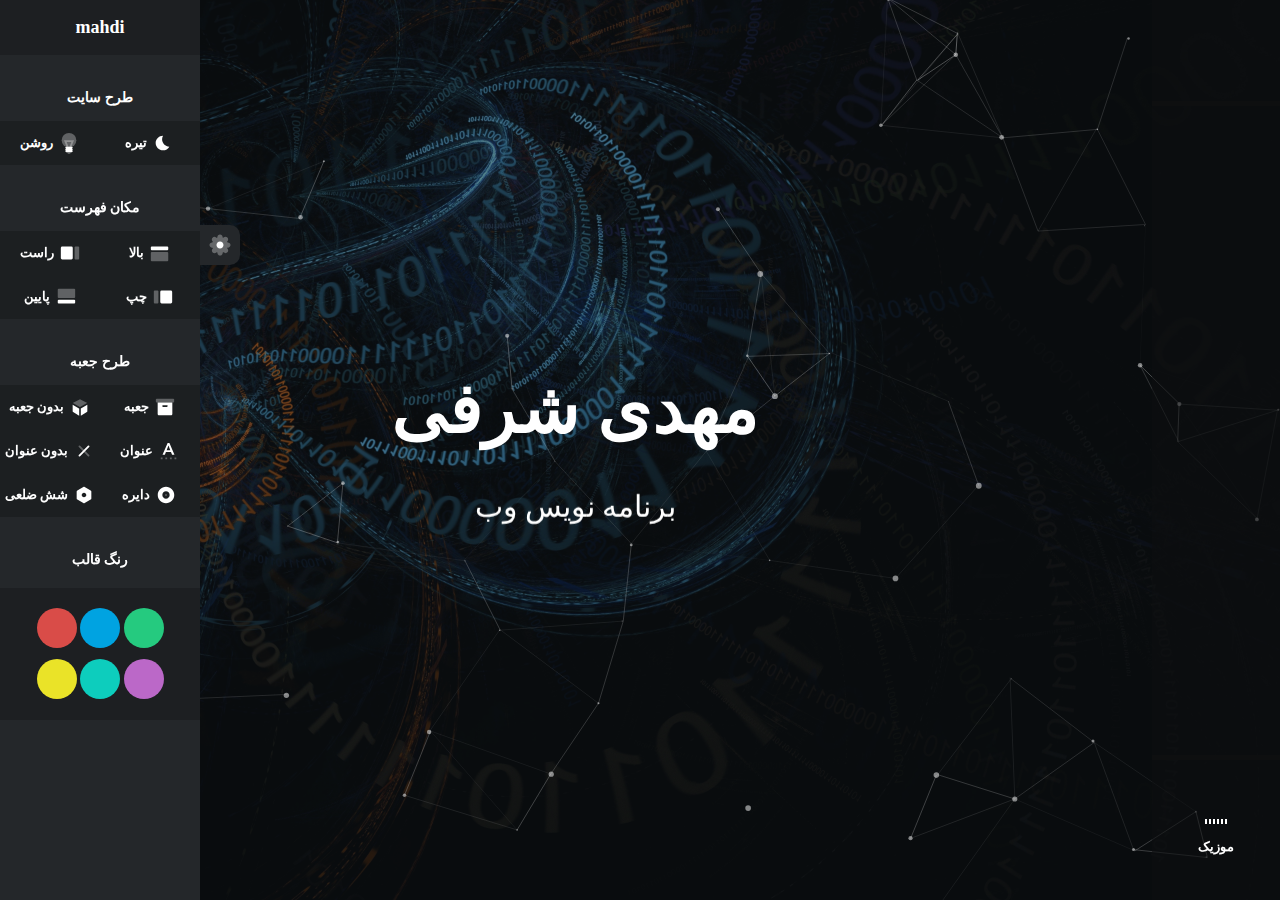
==== commit 254ccf1d: "Update index.html" ====
--- a/m.sh.p.fa/index.html
+++ b/m.sh.p.fa/index.html
@@ -348,9 +348,9 @@
 														<div class="loc">
 															<i class="fas fa-map-marked-alt"></i> هرمزگان، ایران
 														</div>
-														<p>مهدی شرفی هستم. برنامه نویسی رو از 8 ماه پیش با علاقه و اشتیاق بسیار شروع کردم و الان یک توسعه دهنده وبسایت html.cssهستم
+														<p>مهدی شرفی هستم. یک وب دولوپر فرانت اند , بیشتر از یک سال هست که در این حوضه فعالیت دارم 
 														</p>
-														<p> علاقه ای به برنامه نویسی موبایل ندارم و حرفه و علاقه من در زمینه برنامه نویسی وب هست
+														<p>
 														</p>
 													</div>
 
@@ -360,7 +360,7 @@
 															<i class="fas fa-award"></i>
 															<div class="desc-icon">
 																<h6>مدارک </h6>
-																<p>html / css</p>
+																<p>html / css / js / react / bootstrap</p>
 															</div>
 														</div>
 													</div>
@@ -370,7 +370,7 @@
 														<div class="info-icon">
 															<i class="fas fa-chalkboard-teacher"></i>
 															<div class="desc-icon">
-																<h6>front end</h6>
+																<h6>developer</h6>
 																<p>front end</p>
 															</div>
 														</div>
@@ -381,7 +381,7 @@
 														<div class="info-icon">
 															<i class="far fa-calendar-alt"></i>
 															<div class="desc-icon">
-																<h6>6 ماه تجربه</h6>
+																<h6>یک سال</h6>
 																<p>برنامه نویسی</p>
 															</div>
 														</div>
@@ -528,12 +528,31 @@
 												<div class="skill-item">
 													<h4 class="progress-title">Javascript</h4>
 													<div class="progress">
-														<div class="progress-bar" style="width:30%">
-															<div class="progress-value">30%</div>
-														</div>
-													</div>
-												</div>
-
+														<div class="progress-bar" style="width:85%">
+															<div class="progress-value">85%</div>
+														</div>
+													</div>
+												</div>
+
+												<!-- Skill Item -->
+												<div class="skill-item">
+													<h4 class="progress-title">react</h4>
+													<div class="progress">
+														<div class="progress-bar" style="width:67%">
+															<div class="progress-value">67%</div>
+														</div>
+													</div>
+												</div>
+
+												<!-- Skill Item -->
+												<div class="skill-item">
+													<h4 class="progress-title"></h4> </h4>
+													<div class="progress">
+														<div class="progress-bar" style="width:0%">
+															<div class="progress-value"></div>
+														</div>
+													</div>
+												</div>
 												<!-- Skill Item -->
 												<div class="skill-item">
 													<h4 class="progress-title"></h4>
@@ -543,16 +562,6 @@
 														</div>
 													</div>
 												</div>
-
-												<!-- Skill Item -->
-												<div class="skill-item">
-													<h4 class="progress-title"></h4> </h4>
-													<div class="progress">
-														<div class="progress-bar" style="width:0%">
-															<div class="progress-value"></div>
-														</div>
-													</div>
-												</div>
 												<!-- Skill Item -->
 												<div class="skill-item">
 													<h4 class="progress-title"></h4>
@@ -564,15 +573,6 @@
 												</div>
 												<!-- Skill Item -->
 												<div class="skill-item">
-													<h4 class="progress-title"></h4>
-													<div class="progress">
-														<div class="progress-bar" style="width:0%">
-															<div class="progress-value"></div>
-														</div>
-													</div>
-												</div>
-												<!-- Skill Item -->
-												<div class="skill-item">
 													<h4 class="progress-title"> </h4>
 													<div class="progress">
 														<div class="progress-bar" style="width:0%">
@@ -596,25 +596,25 @@
 																									<h4 class="progress-title">css</h4>
 																									<div class="progress">
 																										<div class="progress-bar" style="width:80%">
-																											<div class="progress-value">80%</div>
+																											<div class="progress-value">90%</div>
 																										</div>
 																									</div>
 																								</div>
 																								<!-- Skill Item -->
 																								<div class="skill-item">
-																									<h4 class="progress-title">html5 </h4>
+																									<h4 class="progress-title">bootstrap </h4>
 																									<div class="progress">
-																										<div class="progress-bar" style="width:90%">
-																											<div class="progress-value">90%</div>
+																										<div class="progress-bar" style="width:76%">
+																											<div class="progress-value">76%</div>
 																										</div>
 																									</div>
 																								</div>
 												
 																								<div class="skill-item">
-																									<h4 class="progress-title"></h4>
+																									<h4 class="progress-title">laravel</h4>
 																									<div class="progress">
-																										<div class="progress-bar" style="width:0%">
-																											<div class="progress-value"></div>
+																										<div class="progress-bar" style="width:45%">
+																											<div class="progress-value">45%</div>
 																										</div>
 																									</div>
 																								</div>
@@ -1037,4 +1037,4 @@
 
 </body>
 
-</html>+</html>
